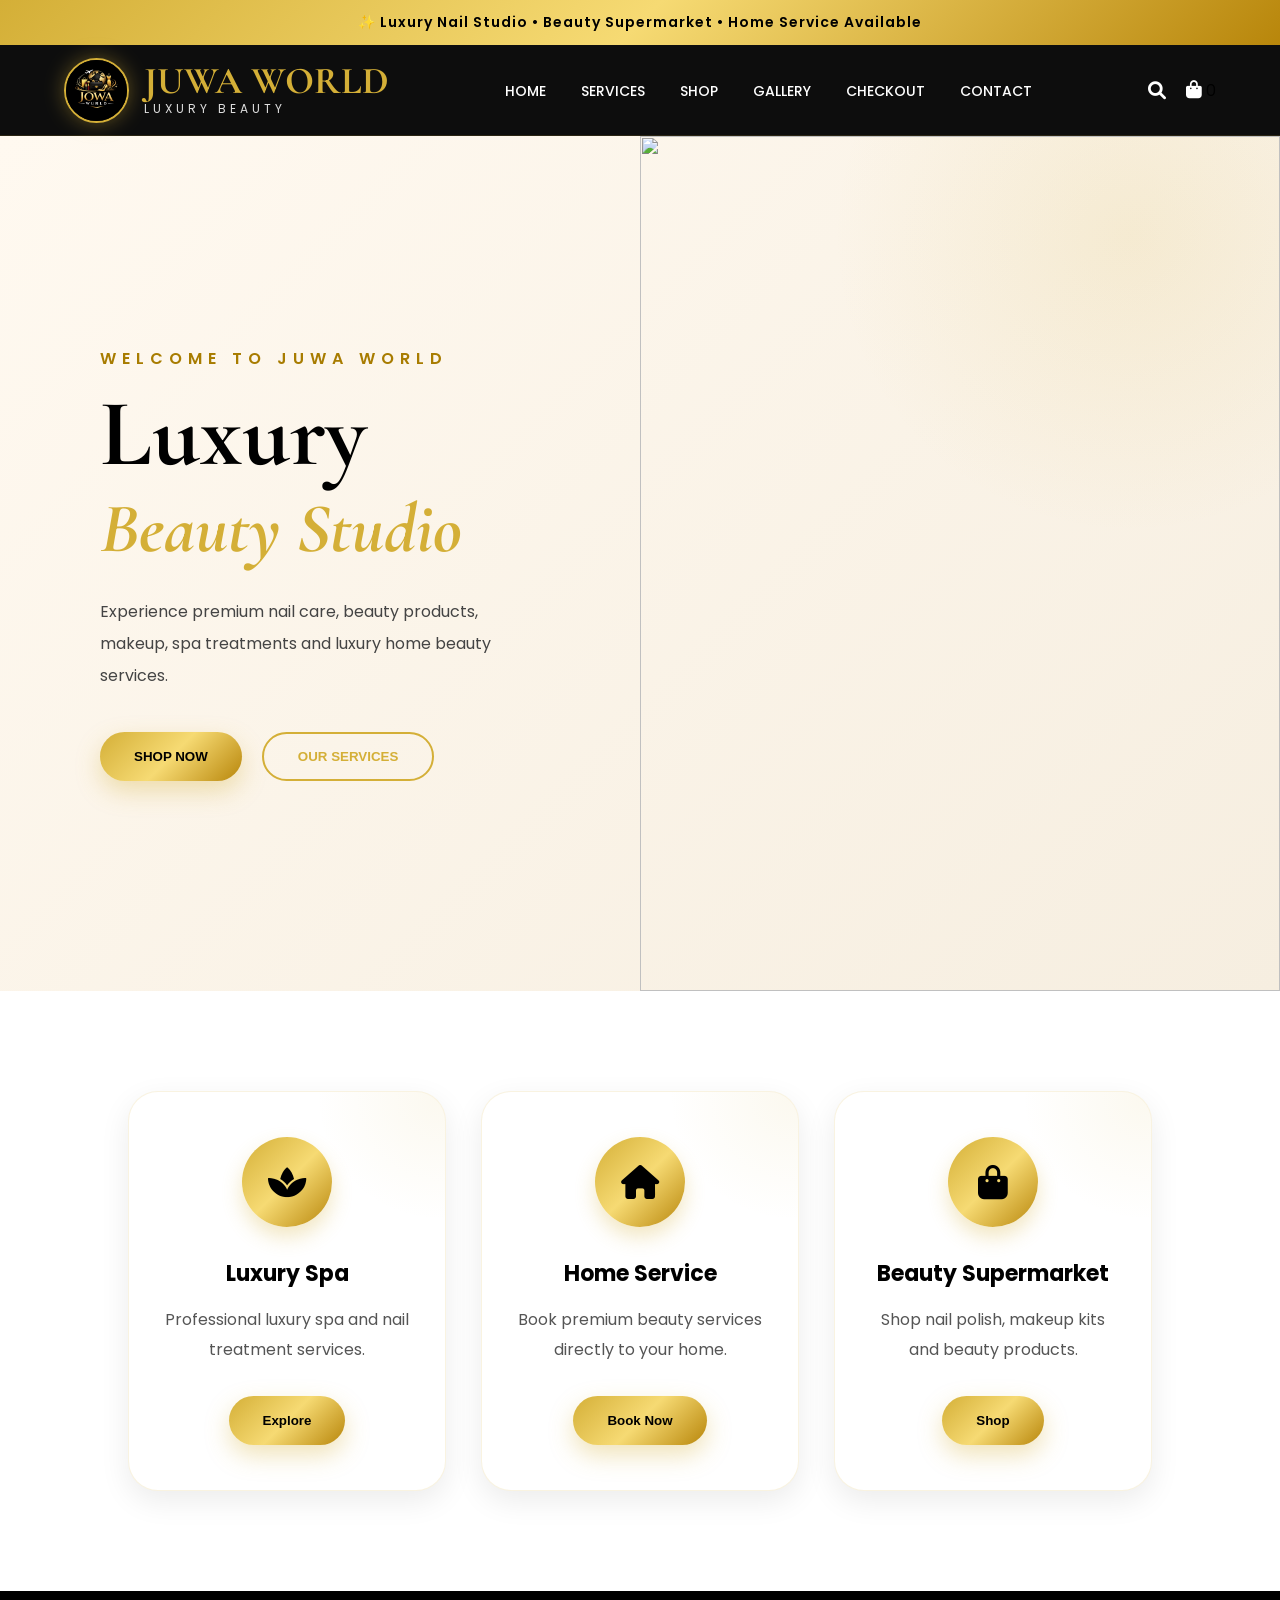
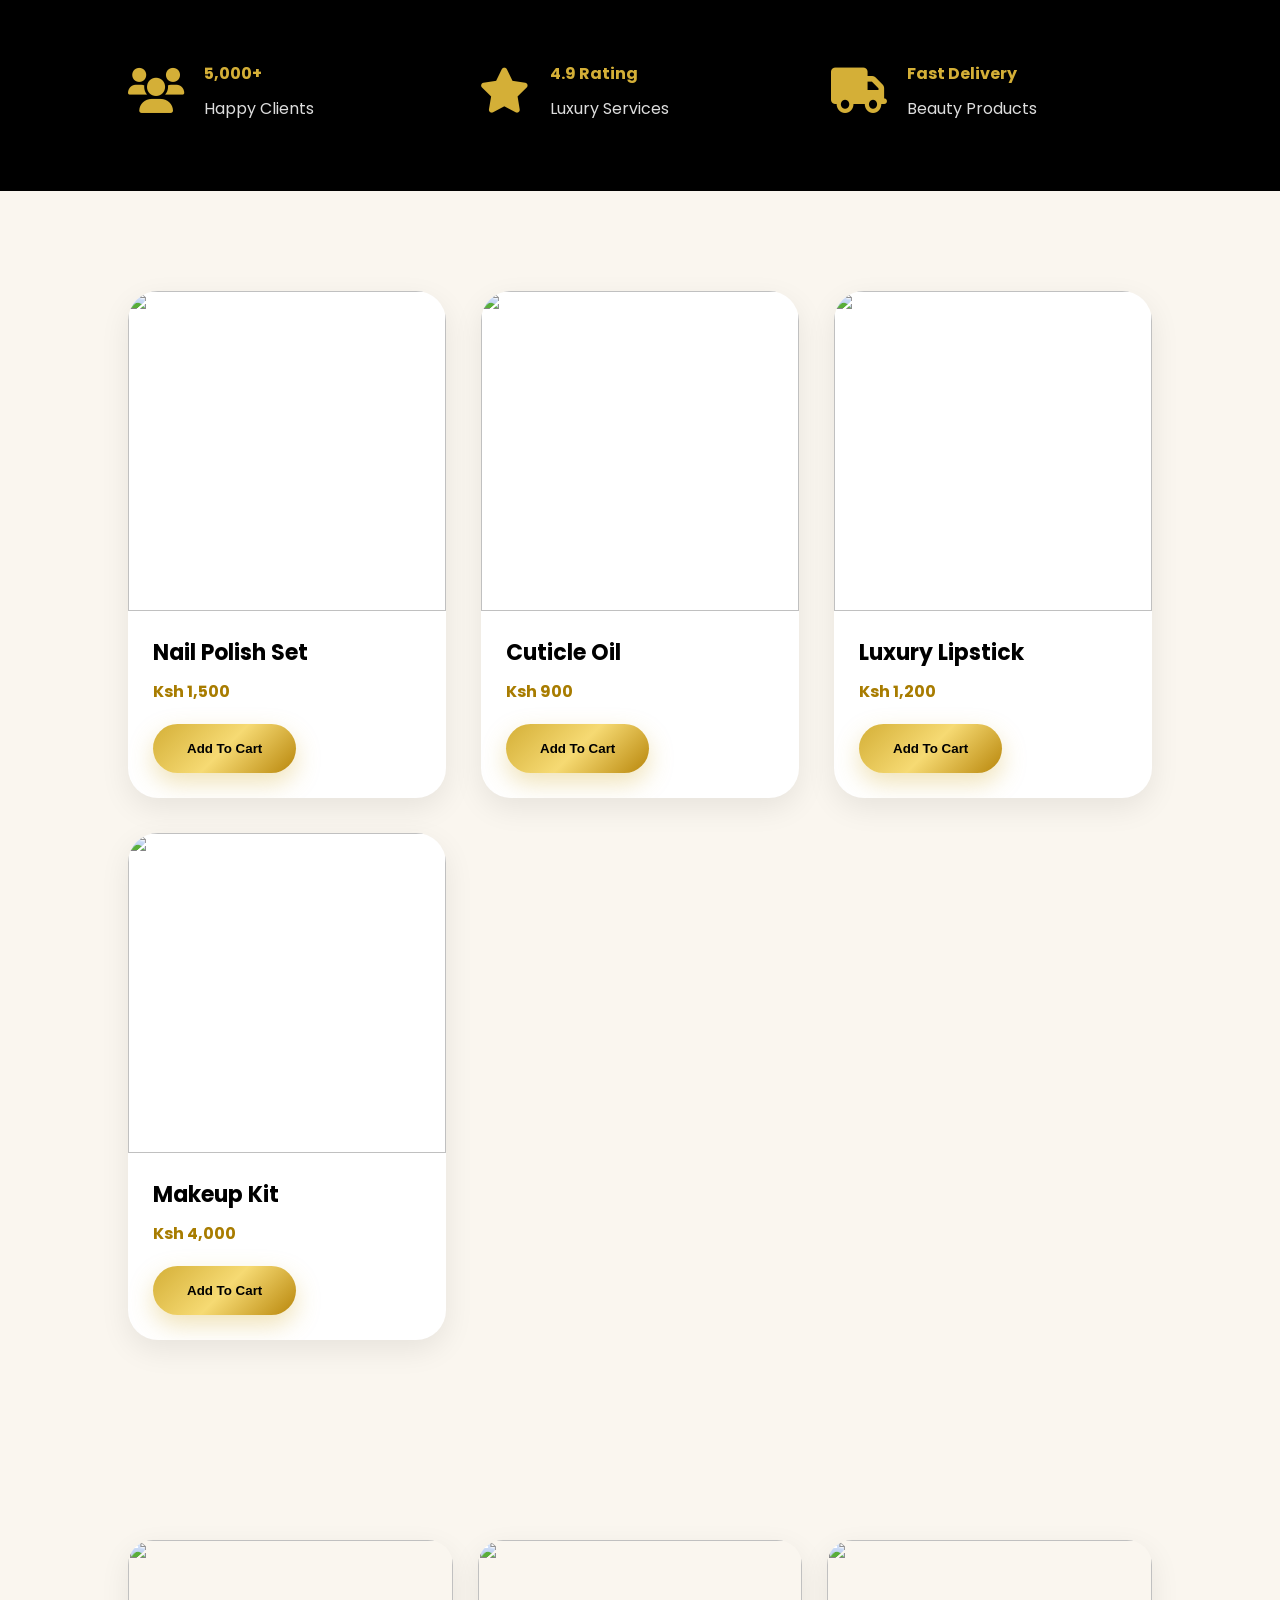
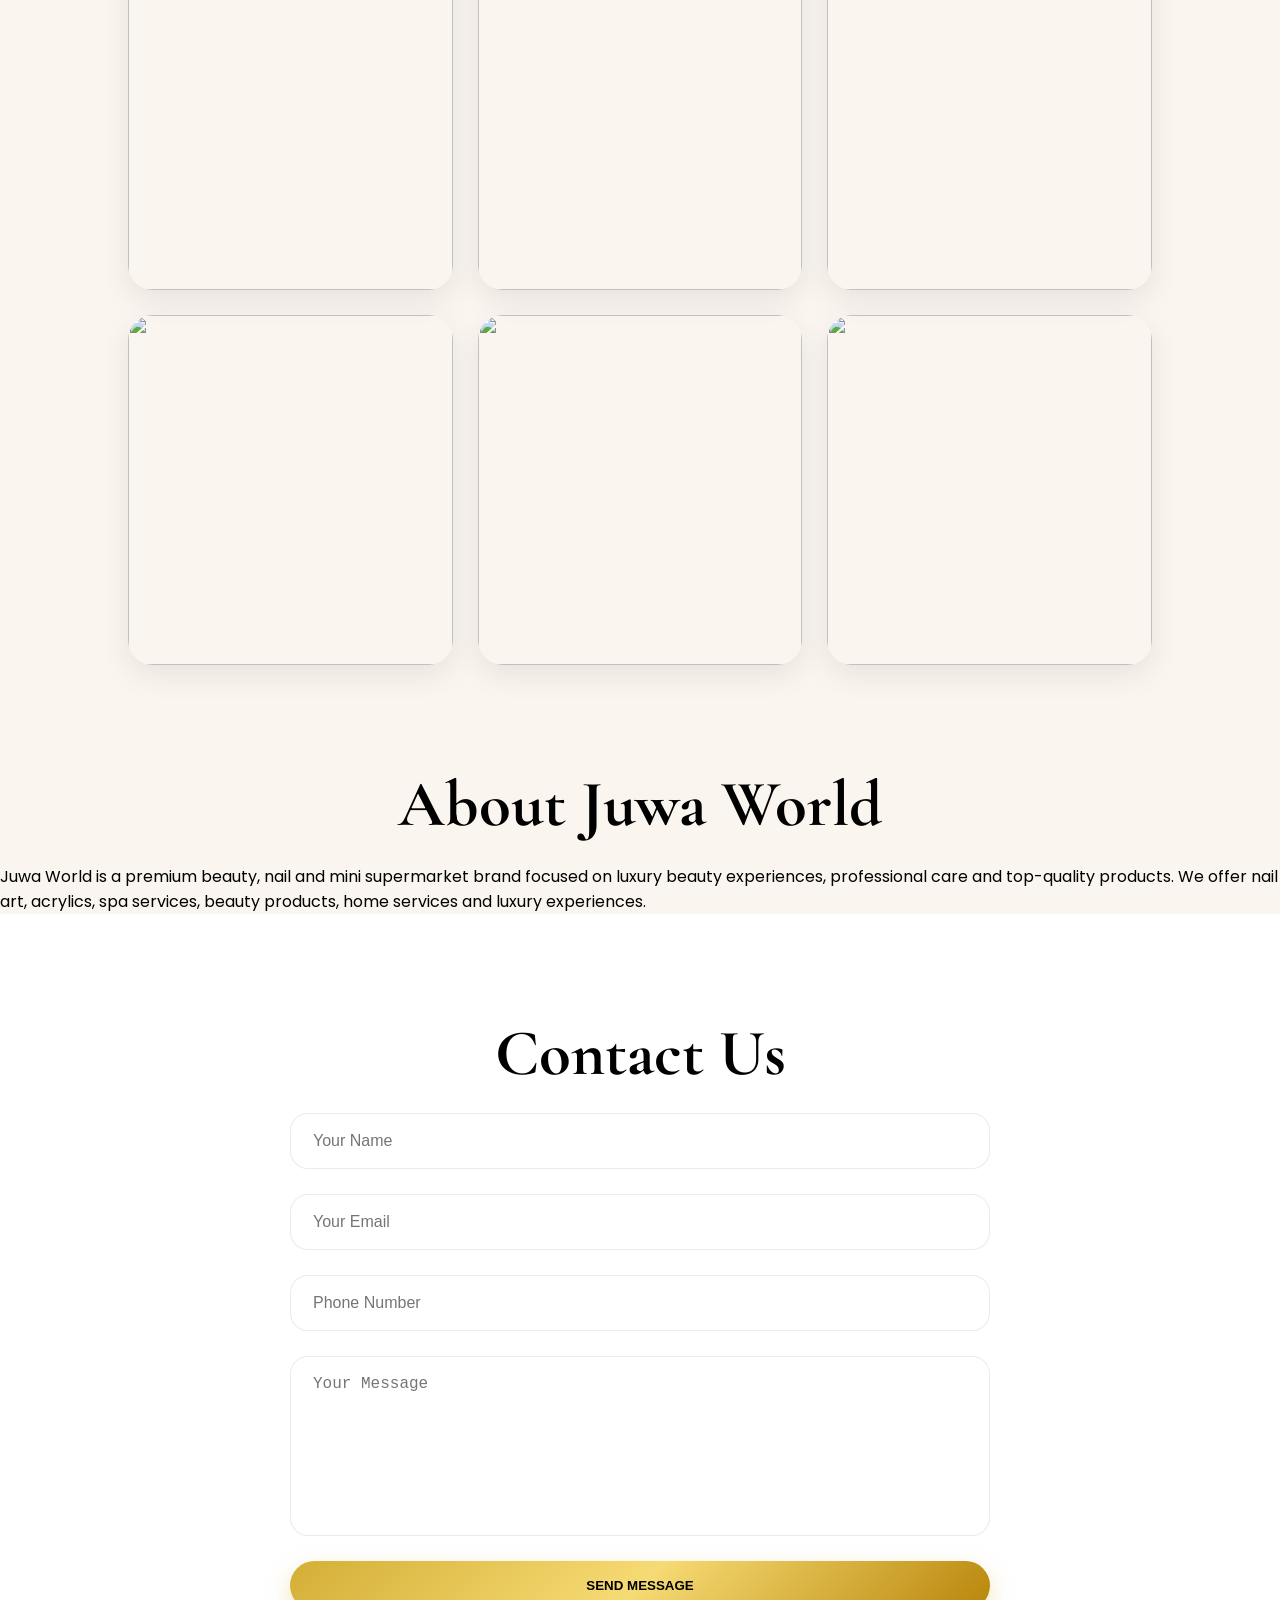
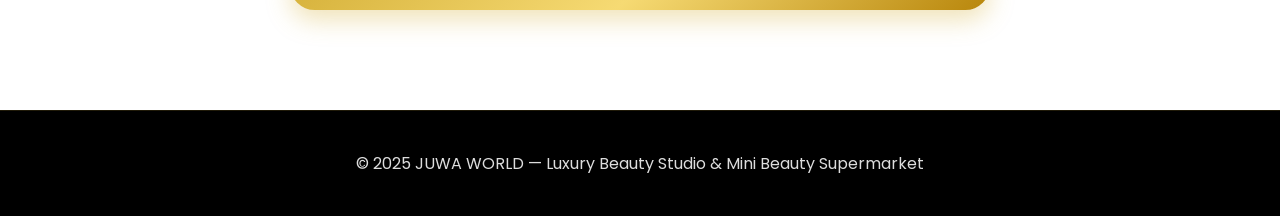
==== index.html @ 14c08689 "Add files via upload" ====
<!DOCTYPE html>
<html lang="en">

<head>

<meta charset="UTF-8">

<meta name="viewport"
content="width=device-width, initial-scale=1.0">

<title>Juwa World Luxury Beauty</title>

<link rel="stylesheet" href="styles.css">

<link rel="stylesheet"
href="https://cdnjs.cloudflare.com/ajax/libs/font-awesome/6.0.0/css/all.min.css">

</head>

<body>

<!-- =========================================
TOP BAR
========================================= -->

<div class="top-bar">

✨ Luxury Nail Studio • Beauty Supermarket • Home Service Available

</div>

<!-- =========================================
NAVBAR
========================================= -->

<nav class="navbar">

<div class="navbar-container">

<div class="logo-section">

<img src=logo.jpeg alt="Logo"
class="logo">

<div>

<h2 class="brand-title">
JUWA WORLD
</h2>

<p class="brand-subtitle">
LUXURY BEAUTY
</p>

</div>

</div>

<ul class="nav-links">

<li><a href="index.html">HOME</a></li>

<li><a href="services.html">SERVICES</a></li>

<li><a href="shop.html">SHOP</a></li>

<li><a href="gallery.html">GALLERY</a></li>

<li><a href="checkout.html">CHECKOUT</a></li>

<li><a href="contact.html">CONTACT</a></li>

</ul>

<div class="nav-icons">

<i class="fas fa-search"></i>

<div style="position:relative;">

<i class="fas fa-shopping-bag"></i>

</div>

</div>

</div>

</nav>

<!-- =========================================
HERO SECTION
========================================= -->

<section class="hero">

<div class="hero-text">

<p class="welcome-text">
WELCOME TO JUWA WORLD
</p>

<h1>
Luxury
</h1>

<h2>
Beauty Studio
</h2>

<p class="hero-description">

Experience premium nail care,
beauty products, makeup,
spa treatments and luxury
home beauty services.

</p>

<div class="hero-buttons">

<a href="shop.html">

<button class="gold-btn">

SHOP NOW

</button>

</a>

<a href="services.html">

<button class="outline-btn">

OUR SERVICES

</button>

</a>

</div>

</div>

<div class="hero-image">

<img src="https://images.unsplash.com/photo-1604654894610-df63bc536371?q=80&w=1200">

</div>

</section>

<!-- =========================================
FEATURES
========================================= -->

<section class="feature-grid">

<div class="feature-card">

<div class="feature-icon">
<i class="fas fa-spa"></i>
</div>

<h3>Luxury Spa</h3>

<p>

Professional luxury spa
and nail treatment services.

</p>

<a href="services.html">

<button class="gold-btn small-btn">

Explore

</button>

</a>

</div>

<div class="feature-card">

<div class="feature-icon">
<i class="fas fa-home"></i>
</div>

<h3>Home Service</h3>

<p>

Book premium beauty
services directly to your home.

</p>

<a href="contact.html">

<button class="gold-btn small-btn">

Book Now

</button>

</a>

</div>

<div class="feature-card">

<div class="feature-icon">
<i class="fas fa-shopping-bag"></i>
</div>

<h3>Beauty Supermarket</h3>

<p>

Shop nail polish,
makeup kits and beauty products.

</p>

<a href="shop.html">

<button class="gold-btn small-btn">

Shop

</button>

</a>

</div>

</section>

<!-- =========================================
STATS
========================================= -->

<section class="stats-section">

<div class="stat-box">

<i class="fas fa-users"></i>

<div>

<h4>
5,000+
</h4>

<p>
Happy Clients
</p>

</div>

</div>

<div class="stat-box">

<i class="fas fa-star"></i>

<div>

<h4>
4.9 Rating
</h4>

<p>
Luxury Services
</p>

</div>

</div>

<div class="stat-box">

<i class="fas fa-truck"></i>

<div>

<h4>
Fast Delivery
</h4>

<p>
Beauty Products
</p>

</div>

</div>

</section>

<!-- =========================================
POPULAR PRODUCTS
========================================= -->

<section class="shop-grid">

<div class="product-card">

<img src="https://images.unsplash.com/photo-1522335789203-aabd1fc54bc9?q=80&w=900">

<h3>Nail Polish Set</h3>

<p class="price">
Ksh 1,500
</p>

<button class="gold-btn">
Add To Cart
</button>

</div>

<div class="product-card">

<img src="https://images.unsplash.com/photo-1596462502278-27bfdc403348?q=80&w=900">

<h3>Cuticle Oil</h3>

<p class="price">
Ksh 900
</p>

<button class="gold-btn">
Add To Cart
</button>

</div>

<div class="product-card">

<img src="https://images.unsplash.com/photo-1612817288484-6f916006741a?q=80&w=900">

<h3>Luxury Lipstick</h3>

<p class="price">
Ksh 1,200
</p>

<button class="gold-btn">
Add To Cart
</button>

</div>

<div class="product-card">

<img src="https://images.unsplash.com/photo-1526045478516-99145907023c?q=80&w=900">

<h3>Makeup Kit</h3>

<p class="price">
Ksh 4,000
</p>

<button class="gold-btn">
Add To Cart
</button>

</div>

</section>

<!-- =========================================
GALLERY PREVIEW
========================================= -->

<section class="gallery-grid">

<img src="https://images.unsplash.com/photo-1487412720507-e7ab37603c6f?q=80&w=900">

<img src="https://images.unsplash.com/photo-1522337360788-8b13dee7a37e?q=80&w=900">

<img src="https://images.unsplash.com/photo-1519014816548-bf5fe059798b?q=80&w=900">

<img src="https://images.unsplash.com/photo-1604654894610-df63bc536371?q=80&w=900">

<img src="https://images.unsplash.com/photo-1610992015732-2449b76344bc?q=80&w=900">

<img src="https://images.unsplash.com/photo-1521590832167-7bcbfaa6381f?q=80&w=900">

</section>

<!-- =========================================
ABOUT
========================================= -->

<section class="about">

<h2 class="section-title">

About Juwa World

</h2>

<p class="about-text">

Juwa World is a premium beauty,
nail and mini supermarket brand
focused on luxury beauty experiences,
professional care and top-quality products.

We offer nail art, acrylics,
spa services, beauty products,
home services and luxury experiences.

</p>

</section>

<!-- =========================================
CONTACT
========================================= -->

<section class="contact">

<h2 class="section-title">

Contact Us

</h2>

<form class="contact-form">

<input
type="text"
placeholder="Your Name"
required>

<input
type="email"
placeholder="Your Email"
required>

<input
type="text"
placeholder="Phone Number">

<textarea
placeholder="Your Message"></textarea>

<button class="gold-btn">

SEND MESSAGE

</button>

</form>

</section>

<!-- =========================================
FOOTER
========================================= -->

<footer class="footer">

<p>

© 2025 JUWA WORLD —
Luxury Beauty Studio &
Mini Beauty Supermarket

</p>

</footer>

<script src="script.js"></script>

</body>
</html>
---- styles.css ----
/* =========================================================
   JUWA WORLD — PREMIUM LUXURY UI
========================================================= */

@import url('https://fonts.googleapis.com/css2?family=Cormorant+Garamond:wght@400;500;600;700&family=Poppins:wght@300;400;500;600;700&display=swap');

:root{
    --gold:#d4af37;
    --gold-light:#f6da73;
    --gold-dark:#a87c00;

    --black:#000000;
    --dark:#111111;
    --dark-2:#1a1a1a;

    --white:#ffffff;
    --soft:#faf6ef;
    --gray:#777777;

    --shadow:
    0 10px 30px rgba(0,0,0,0.08);

    --shadow-hover:
    0 20px 40px rgba(0,0,0,0.15);

    --gradient-gold:
    linear-gradient(
        135deg,
        #d4af37,
        #f6da73,
        #b8860b
    );
}

/* =========================================================
   RESET
========================================================= */

*{
    margin:0;
    padding:0;
    box-sizing:border-box;
    scroll-behavior:smooth;
}

body{
    font-family:'Poppins', sans-serif;
    background:var(--soft);
    color:var(--black);
    overflow-x:hidden;
}

/* =========================================================
   CUSTOM SCROLLBAR
========================================================= */

::-webkit-scrollbar{
    width:10px;
}

::-webkit-scrollbar-track{
    background:#f2f2f2;
}

::-webkit-scrollbar-thumb{
    background:var(--gradient-gold);
    border-radius:20px;
}

/* =========================================================
   GLOBAL
========================================================= */

.container{
    width:90%;
    margin:auto;
}

section{
    position:relative;
}

img{
    max-width:100%;
    display:block;
}

a{
    text-decoration:none;
}

ul{
    list-style:none;
}

/* =========================================================
   TOP BAR
========================================================= */

.top-bar{
    background:var(--gradient-gold);
    color:var(--black);
    text-align:center;
    padding:12px;
    font-size:14px;
    font-weight:600;
    letter-spacing:1px;
}

/* =========================================================
   NAVBAR
========================================================= */

.navbar{
    width:100%;
    position:sticky;
    top:0;
    z-index:999;
    background:rgba(0,0,0,0.95);
    backdrop-filter:blur(10px);

    border-bottom:
    1px solid rgba(212,175,55,0.15);
}

.navbar-container{
    width:90%;
    margin:auto;
    height:90px;

    display:flex;
    justify-content:space-between;
    align-items:center;
}

.logo-section{
    display:flex;
    align-items:center;
    gap:15px;
}

.logo{
    width:65px;
    height:65px;
    border-radius:50%;
    object-fit:cover;

    border:2px solid var(--gold);

    box-shadow:
    0 0 20px rgba(212,175,55,0.4);
}

.brand-title{
    color:var(--gold);
    font-family:'Cormorant Garamond', serif;
    font-size:38px;
    line-height:1;
}

.brand-subtitle{
    color:#ddd;
    letter-spacing:4px;
    font-size:12px;
}

.nav-links{
    display:flex;
    gap:35px;
}

.nav-links a{
    color:var(--white);
    font-size:14px;
    font-weight:500;
    position:relative;
    transition:0.4s;
}

.nav-links a:hover{
    color:var(--gold);
}

.nav-links a::after{
    content:'';
    position:absolute;
    left:0;
    bottom:-8px;
    width:0;
    height:2px;
    background:var(--gradient-gold);
    transition:0.4s;
}

.nav-links a:hover::after{
    width:100%;
}

.nav-icons{
    display:flex;
    align-items:center;
    gap:20px;
}

.nav-icons i{
    color:var(--white);
    font-size:18px;
    cursor:pointer;
    transition:0.4s;
}

.nav-icons i:hover{
    color:var(--gold);
    transform:translateY(-3px);
}

/* =========================================================
   HERO
========================================================= */

.hero{
    min-height:95vh;

    display:grid;
    grid-template-columns:1fr 1fr;
    align-items:center;

    background:
    linear-gradient(
        135deg,
        #fff9f0,
        #f6eee0
    );

    overflow:hidden;
}

.hero::before{
    content:'';
    position:absolute;

    width:600px;
    height:600px;

    background:
    radial-gradient(
        rgba(212,175,55,0.12),
        transparent 70%
    );

    top:-200px;
    right:-150px;

    border-radius:50%;
}

.hero-text{
    padding:100px;
    z-index:2;
}

.welcome-text{
    color:var(--gold-dark);
    letter-spacing:6px;
    font-weight:600;
}

.hero h1{
    font-family:'Cormorant Garamond', serif;
    font-size:95px;
    line-height:0.9;
    margin-top:20px;
}

.hero h2{
    font-family:'Cormorant Garamond', serif;
    font-size:70px;
    color:var(--gold);
    margin-top:10px;
    margin-bottom:25px;
    font-style:italic;
}

.hero-description{
    color:#444;
    line-height:2;
    max-width:550px;
    margin-bottom:40px;
}

.hero-buttons{
    display:flex;
    gap:20px;
    flex-wrap:wrap;
}

.hero-image{
    position:relative;
    height:100%;
}

.hero-image img{
    width:100%;
    height:100%;
    object-fit:cover;
}

/* =========================================================
   BUTTONS
========================================================= */

.gold-btn{
    background:var(--gradient-gold);
    border:none;
    color:var(--black);

    padding:17px 34px;
    border-radius:50px;

    font-weight:600;
    cursor:pointer;

    transition:0.4s;

    box-shadow:
    0 10px 25px rgba(212,175,55,0.35);
}

.gold-btn:hover{
    transform:translateY(-5px);

    box-shadow:
    0 15px 35px rgba(212,175,55,0.45);
}

.outline-btn{
    background:transparent;
    border:2px solid var(--gold);

    color:var(--gold);

    padding:15px 34px;
    border-radius:50px;

    cursor:pointer;
    font-weight:600;

    transition:0.4s;
}

.outline-btn:hover{
    background:var(--gradient-gold);
    color:var(--black);
}

/* =========================================================
   FEATURE GRID
========================================================= */

.feature-grid{
    padding:100px 10%;

    display:grid;
    grid-template-columns:repeat(auto-fit,minmax(300px,1fr));
    gap:35px;

    background:#fff;
}

.feature-card{
    background:#fff;

    padding:45px 35px;
    border-radius:30px;

    text-align:center;

    transition:0.5s;

    border:
    1px solid rgba(212,175,55,0.15);

    box-shadow:var(--shadow);

    position:relative;
    overflow:hidden;
}

.feature-card::before{
    content:'';
    position:absolute;

    width:250px;
    height:250px;

    background:
    radial-gradient(
        rgba(212,175,55,0.08),
        transparent 70%
    );

    top:-120px;
    right:-120px;

    border-radius:50%;
}

.feature-card:hover{
    transform:translateY(-12px);
    box-shadow:var(--shadow-hover);
}

.feature-icon{
    width:90px;
    height:90px;

    margin:auto;
    margin-bottom:30px;

    border-radius:50%;

    display:flex;
    align-items:center;
    justify-content:center;

    background:var(--gradient-gold);

    box-shadow:
    0 10px 20px rgba(212,175,55,0.3);
}

.feature-icon i{
    font-size:34px;
    color:var(--black);
}

.feature-card h3{
    margin-bottom:15px;
    font-size:22px;
}

.feature-card p{
    color:#555;
    line-height:1.9;
    margin-bottom:30px;
}

/* =========================================================
   STATS
========================================================= */

.stats-section{
    background:var(--black);

    display:grid;
    grid-template-columns:repeat(auto-fit,minmax(250px,1fr));

    gap:30px;

    padding:70px 10%;
}

.stat-box{
    display:flex;
    gap:20px;
    align-items:center;
}

.stat-box i{
    color:var(--gold);
    font-size:45px;
}

.stat-box h4{
    color:var(--gold);
    margin-bottom:10px;
}

.stat-box p{
    color:#ddd;
}

/* =========================================================
   PAGE HERO
========================================================= */

.page-hero{
    background:
    linear-gradient(
        135deg,
        #000,
        #1a1a1a
    );

    text-align:center;
    color:#fff;

    padding:140px 20px;
}

.page-hero h1{
    font-family:'Cormorant Garamond', serif;
    font-size:80px;
    color:var(--gold);
    margin-bottom:20px;
}

.page-hero p{
    font-size:18px;
    color:#ddd;
}

/* =========================================================
   SERVICES
========================================================= */

.services-grid-page{
    display:grid;
    grid-template-columns:repeat(auto-fit,minmax(280px,1fr));

    gap:35px;

    padding:100px 10%;
}

.service-box{
    background:#fff;

    padding:50px 35px;

    border-radius:30px;

    text-align:center;

    transition:0.5s;

    box-shadow:var(--shadow);
}

.service-box:hover{
    transform:translateY(-10px);
    box-shadow:var(--shadow-hover);
}

.service-box i{
    color:var(--gold);
    font-size:55px;
    margin-bottom:25px;
}

.service-box h3{
    margin-bottom:15px;
    font-size:24px;
}

/* =========================================================
   SHOP
========================================================= */

.shop-grid{
    display:grid;
    grid-template-columns:repeat(auto-fit,minmax(280px,1fr));

    gap:35px;

    padding:100px 10%;
}

.product-card{
    background:#fff;

    border-radius:30px;
    overflow:hidden;

    transition:0.5s;

    box-shadow:var(--shadow);
}

.product-card:hover{
    transform:translateY(-10px);
    box-shadow:var(--shadow-hover);
}

.product-card img{
    width:100%;
    height:320px;
    object-fit:cover;
}

.product-card h3{
    padding:25px 25px 10px;
    font-size:22px;
}

.price{
    color:var(--gold-dark);
    font-weight:700;

    padding:0 25px 20px;
}

.product-card button{
    margin:0 25px 25px;
}

/* =========================================================
   GALLERY
========================================================= */

.gallery-grid{
    display:grid;
    grid-template-columns:repeat(auto-fit,minmax(300px,1fr));

    gap:25px;

    padding:100px 10%;
}

.gallery-grid img{
    width:100%;
    height:350px;

    object-fit:cover;

    border-radius:25px;

    transition:0.5s;

    box-shadow:var(--shadow);
}

.gallery-grid img:hover{
    transform:scale(1.03);
}

/* =========================================================
   CONTACT
========================================================= */

.contact{
    background:#fff;
    padding:100px 10%;
}

.section-title{
    font-family:'Cormorant Garamond', serif;
    font-size:65px;
    text-align:center;
    margin-bottom:20px;
}

.contact-form{
    max-width:700px;
    margin:auto;

    display:flex;
    flex-direction:column;
    gap:25px;
}

.contact-form input,
.contact-form textarea,
.checkout-form input,
.checkout-form select{
    width:100%;

    padding:18px 22px;

    border-radius:18px;

    border:
    1px solid rgba(0,0,0,0.08);

    outline:none;

    font-size:16px;

    transition:0.4s;
}

.contact-form input:focus,
.contact-form textarea:focus,
.checkout-form input:focus,
.checkout-form select:focus{
    border-color:var(--gold);

    box-shadow:
    0 0 0 4px rgba(212,175,55,0.15);
}

.contact-form textarea{
    height:180px;
    resize:none;
}

/* =========================================================
   CHECKOUT
========================================================= */

.checkout-container{
    display:grid;
    grid-template-columns:2fr 1fr;

    gap:40px;

    padding:100px 10%;
}

.checkout-form,
.order-summary{
    background:#fff;

    padding:45px;

    border-radius:30px;

    box-shadow:var(--shadow);
}

.checkout-form{
    display:flex;
    flex-direction:column;
    gap:20px;
}

.order-summary h2{
    margin-bottom:30px;
}

.summary-item,
.summary-total{
    display:flex;
    justify-content:space-between;

    margin-bottom:20px;
}

.summary-total{
    border-top:1px solid #eee;
    padding-top:20px;

    font-weight:700;
    color:var(--gold-dark);
}

/* =========================================================
   FOOTER
========================================================= */

.footer{
    background:var(--black);

    color:#ddd;

    text-align:center;

    padding:40px 20px;

    border-top:
    1px solid rgba(212,175,55,0.15);
}

/* =========================================================
   RESPONSIVE
========================================================= */

@media(max-width:992px){

    .hero{
        grid-template-columns:1fr;
    }

    .hero-text{
        padding:70px 30px;
        text-align:center;
    }

    .hero-description{
        margin:auto auto 35px;
    }

    .hero-buttons{
        justify-content:center;
    }

    .hero h1{
        font-size:65px;
    }

    .hero h2{
        font-size:50px;
    }

    .page-hero h1{
        font-size:55px;
    }

    .section-title{
        font-size:48px;
    }

    .checkout-container{
        grid-template-columns:1fr;
    }

    .nav-links{
        display:none;
    }
}

@media(max-width:600px){

    .hero h1{
        font-size:50px;
    }

    .hero h2{
        font-size:38px;
    }

    .page-hero h1{
        font-size:42px;
    }

    .gold-btn,
    .outline-btn{
        width:100%;
    }

    .feature-grid,
    .services-grid-page,
    .shop-grid,
    .gallery-grid{
        padding:70px 6%;
    }
}
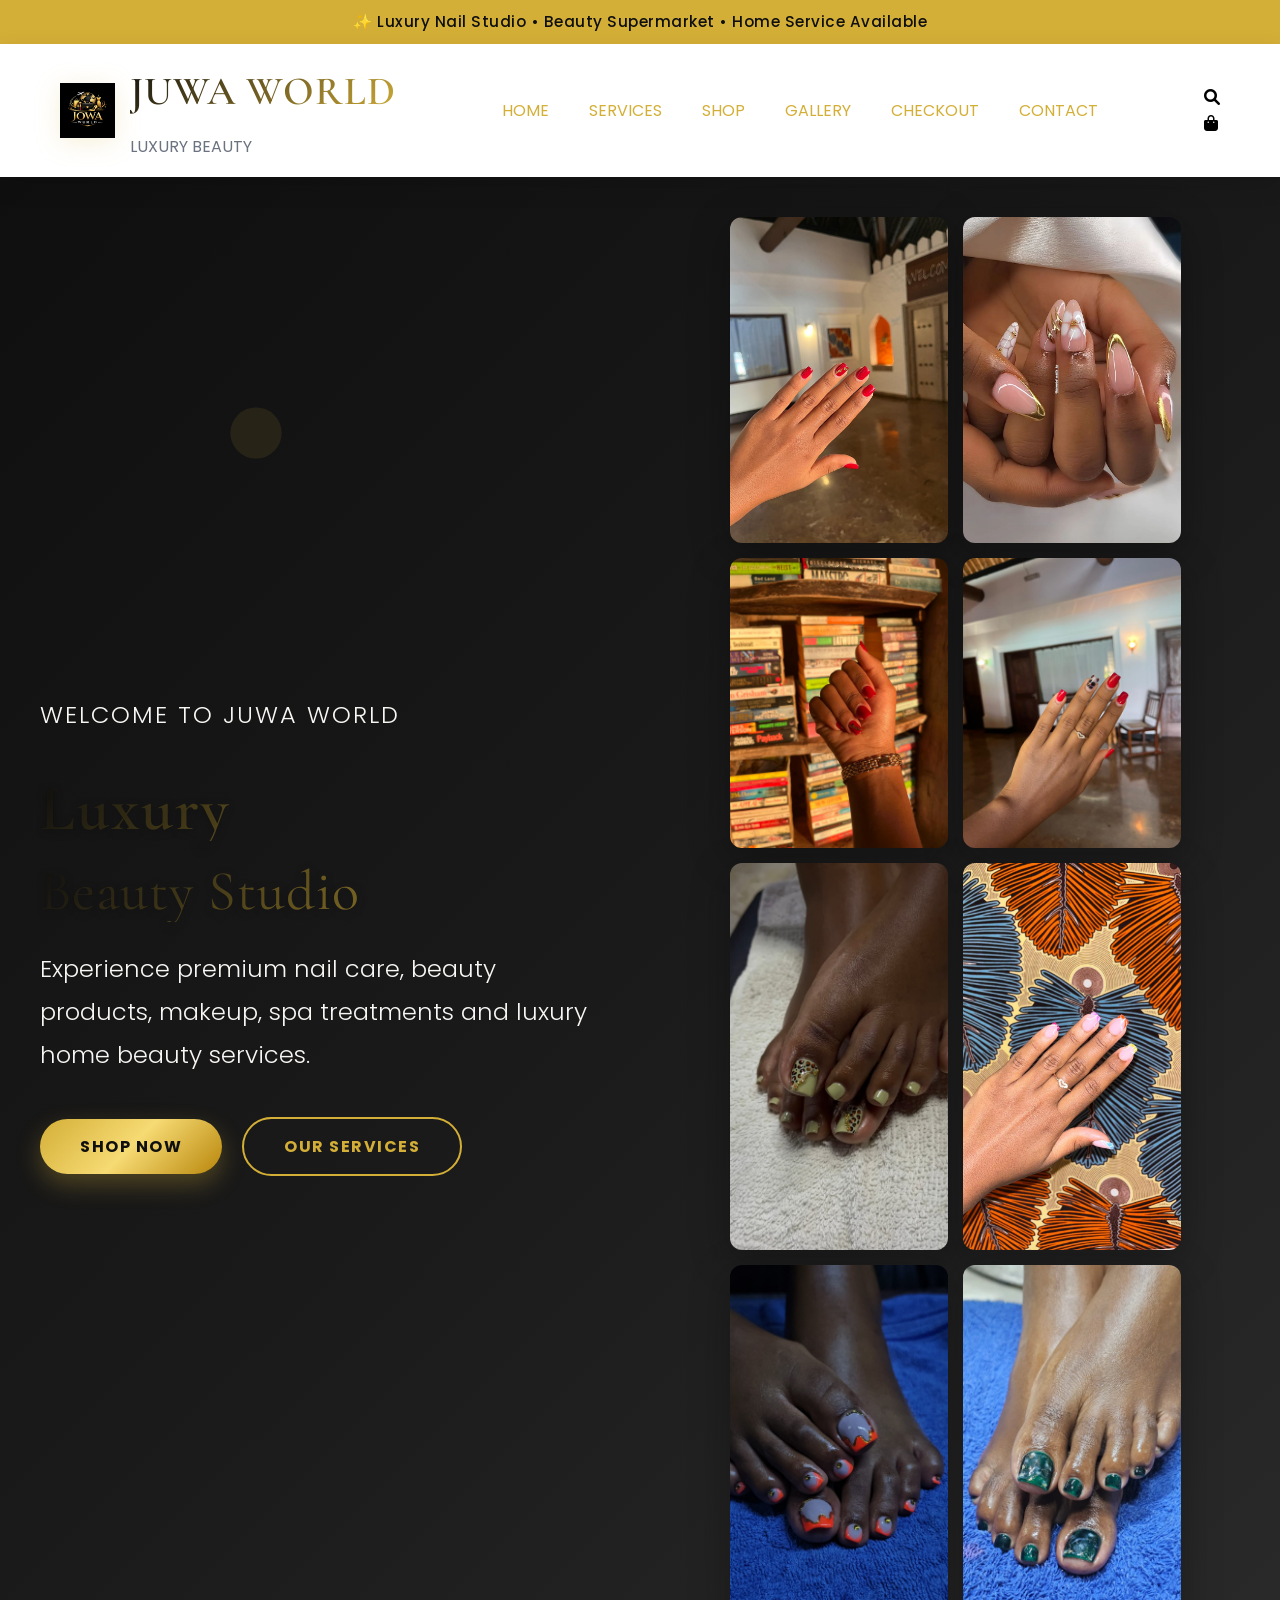
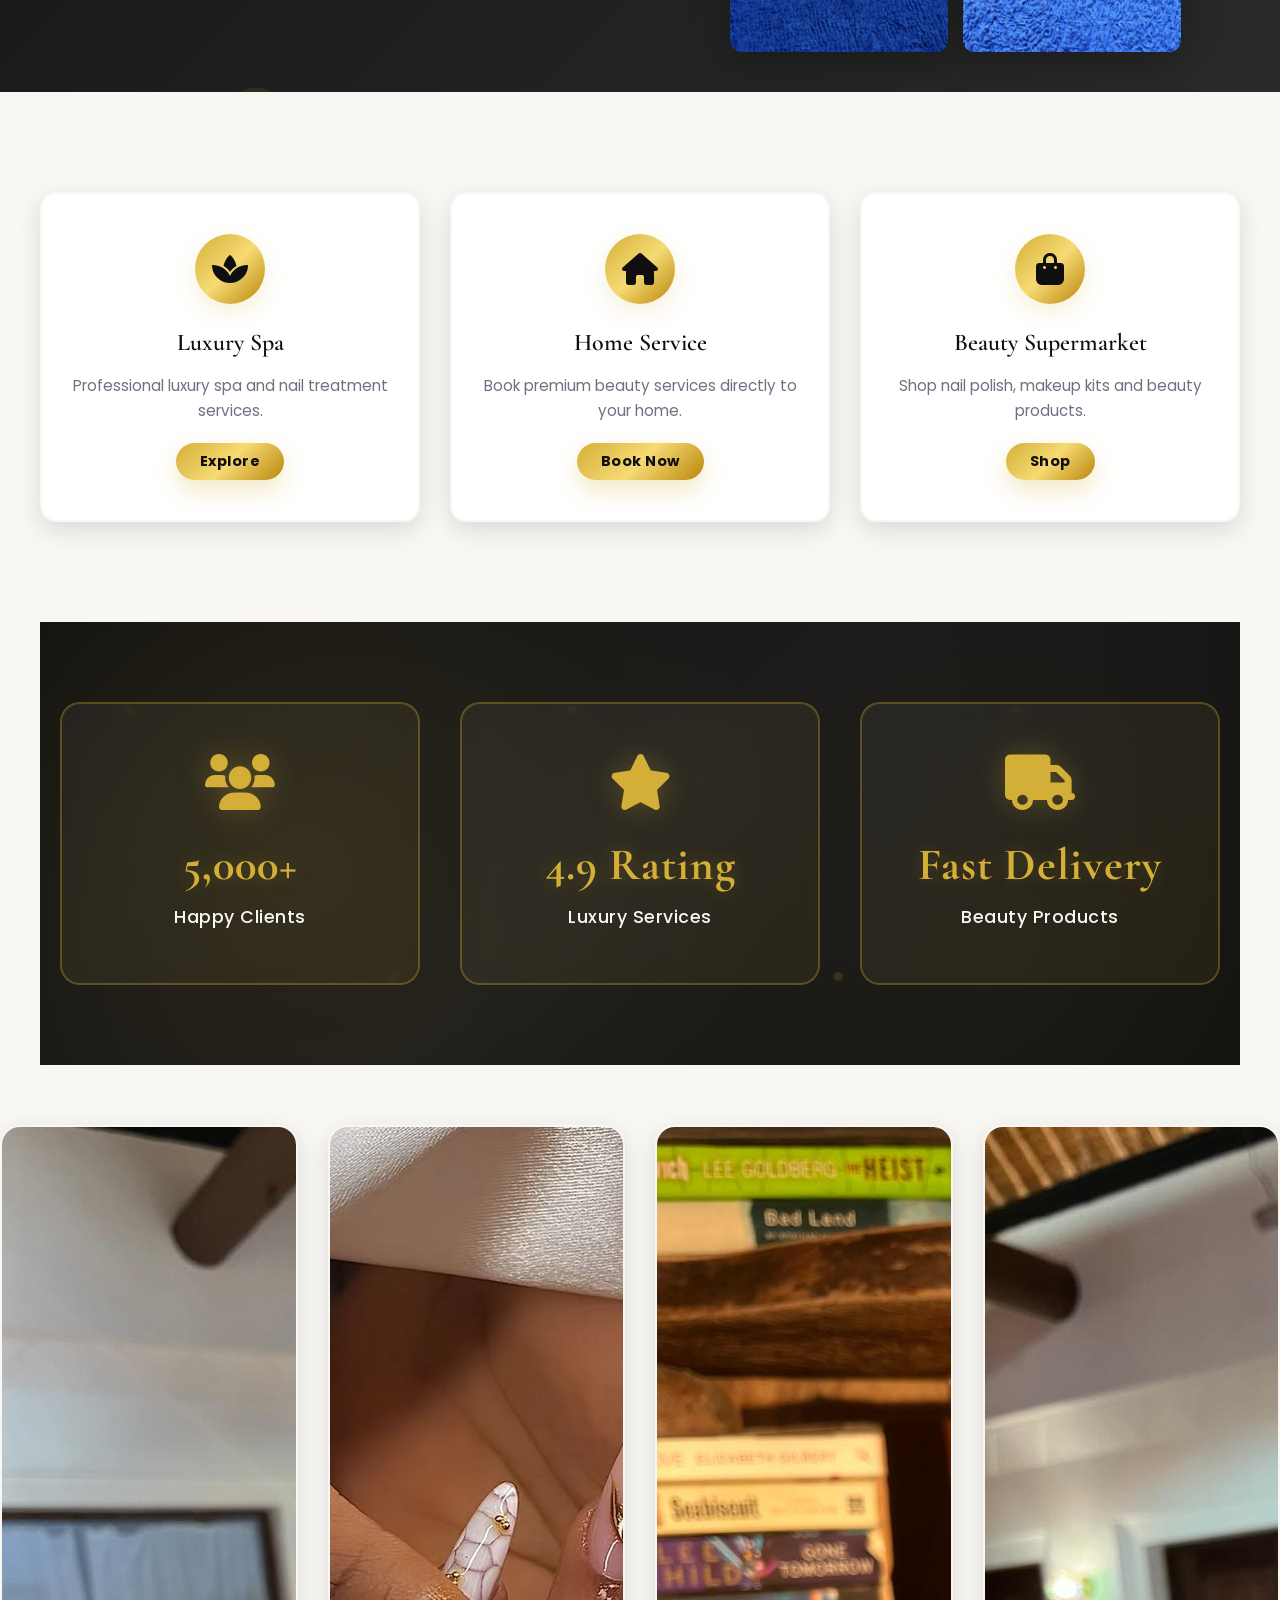
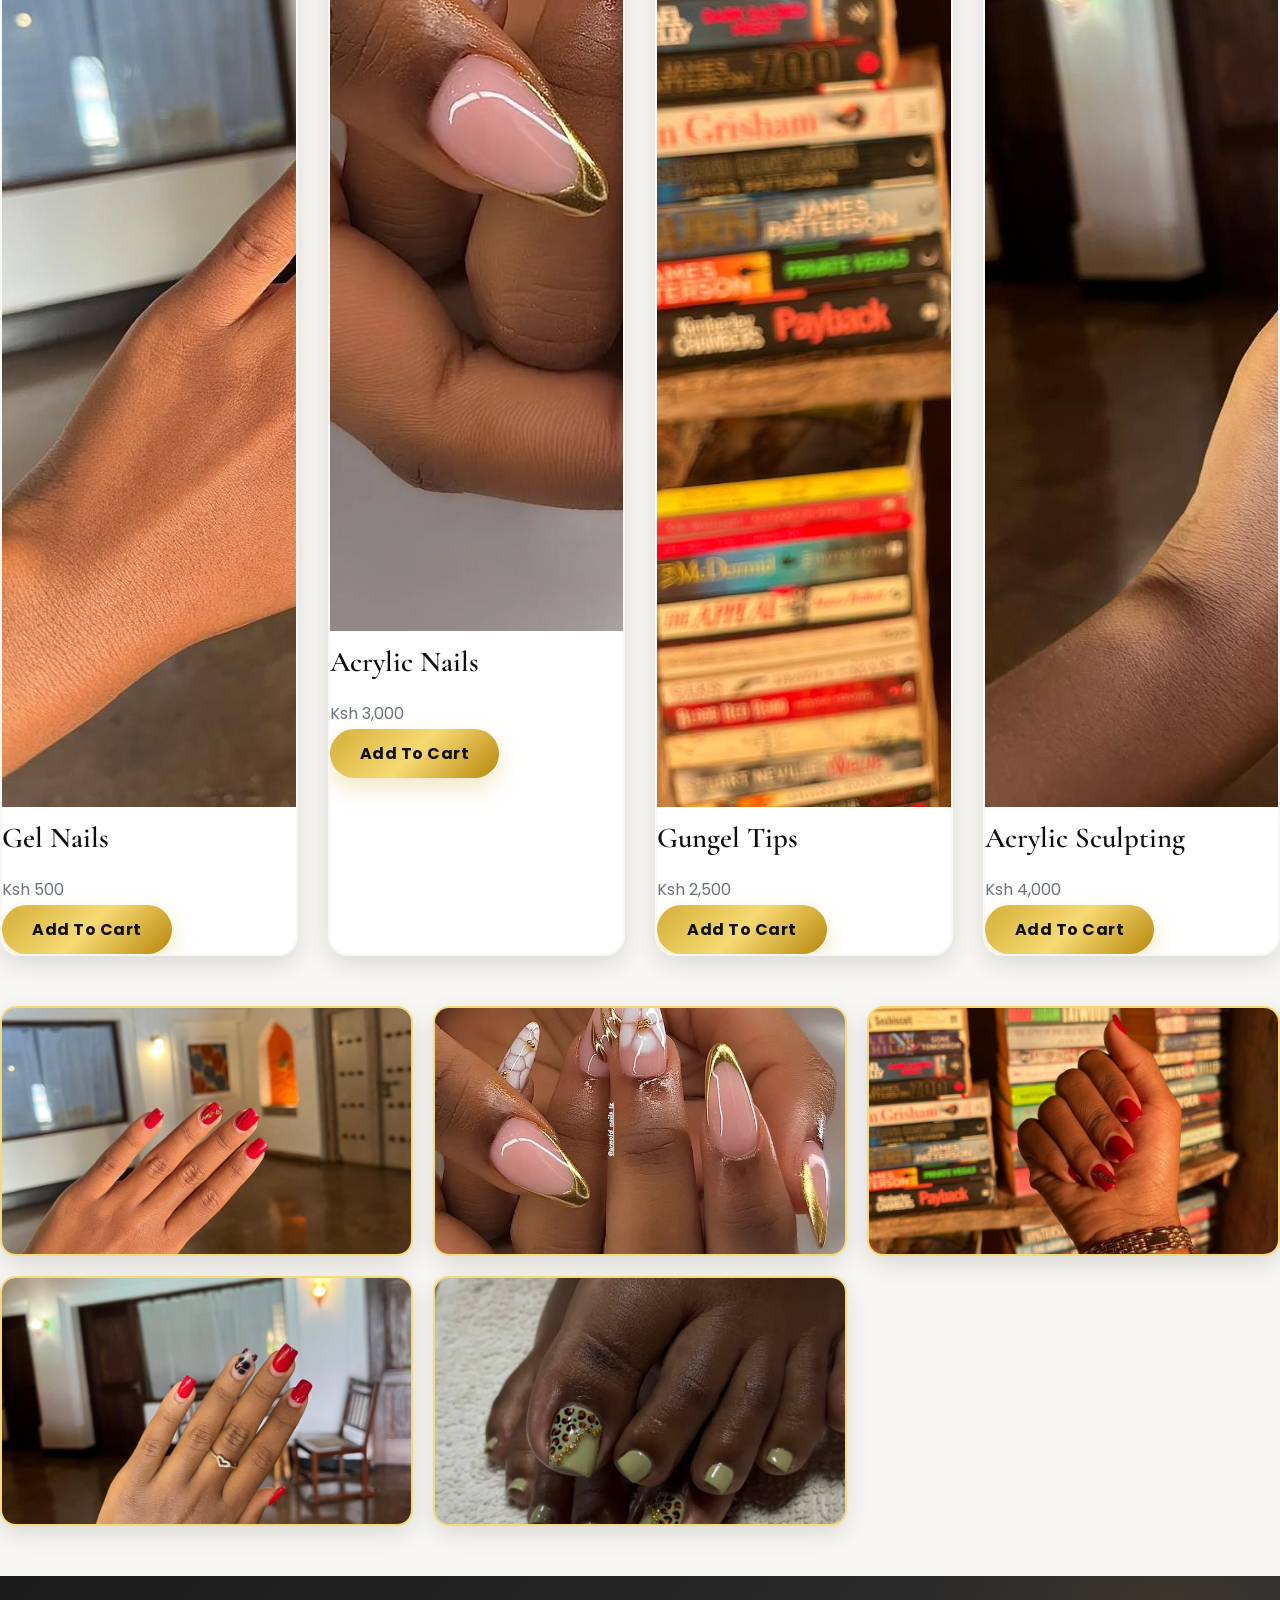
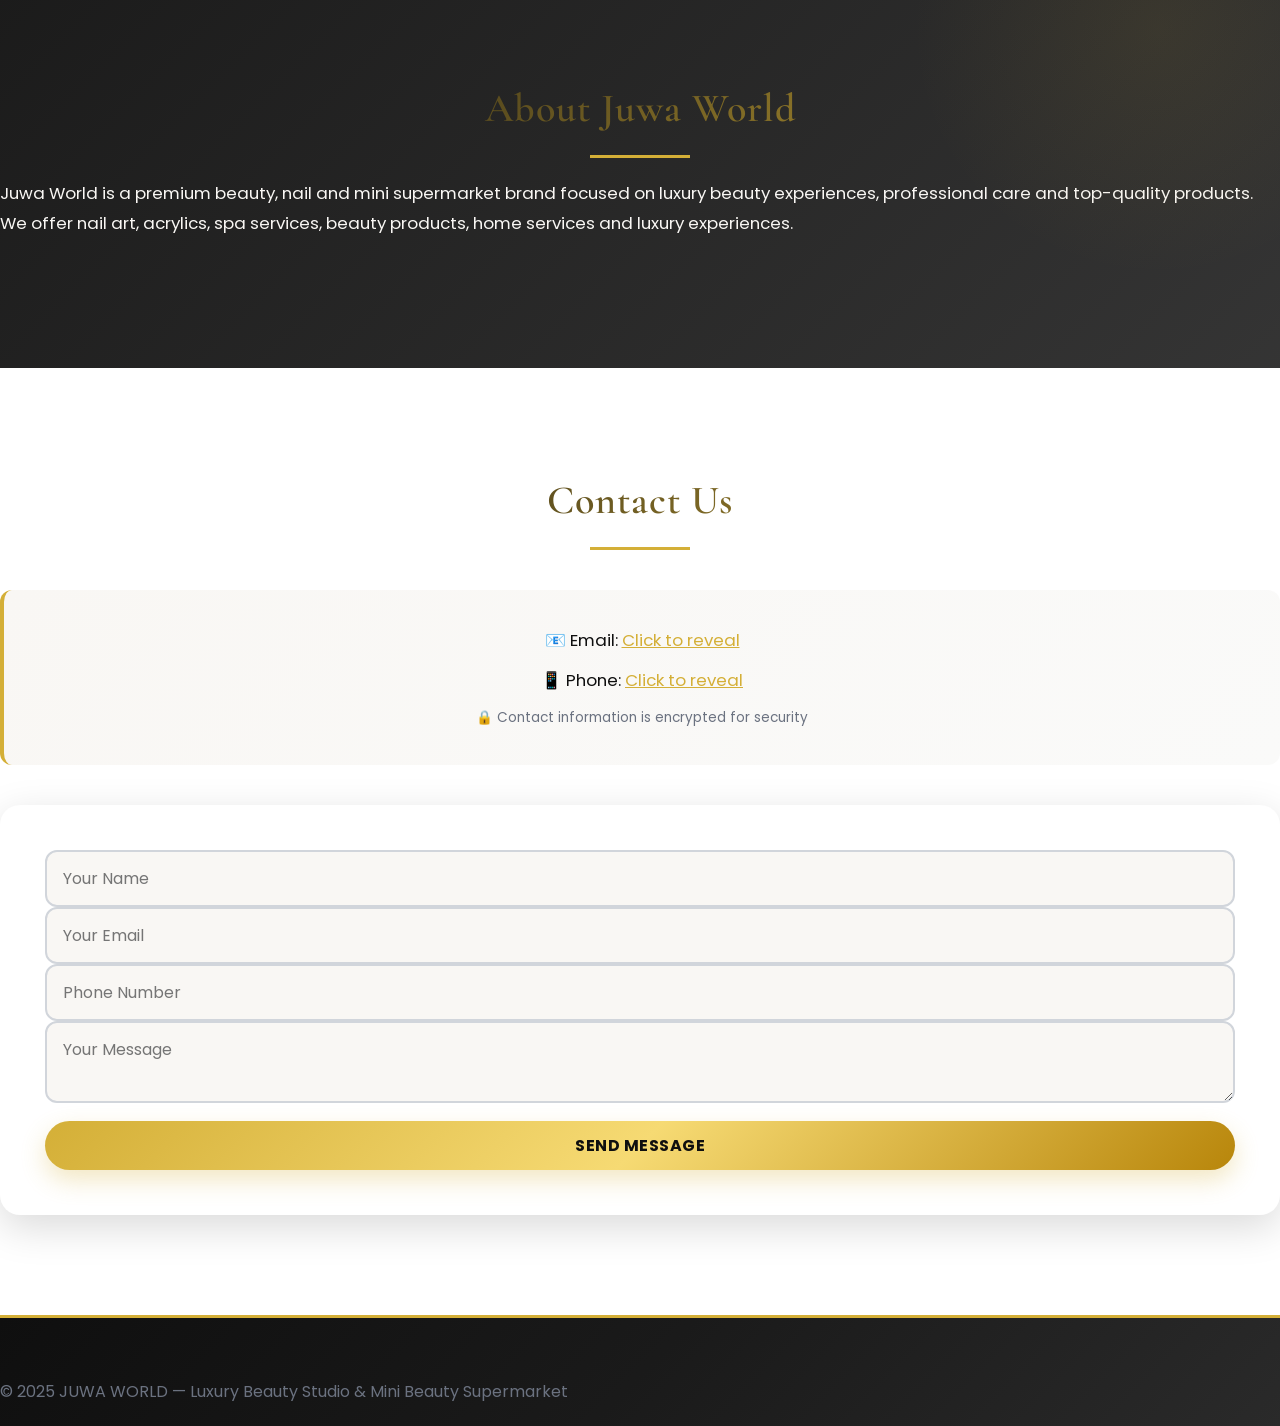
==== commit d6eda919: "Add files via upload" ====
--- a/index.html
+++ b/index.html
@@ -145,7 +145,16 @@
 
 <div class="hero-image">
 
-<img src="https://images.unsplash.com/photo-1604654894610-df63bc536371?q=80&w=1200">
+<div class="tile-grid">
+<img src="nail.jpeg" alt="Luxury Nail Art" class="tile tile-1">
+<img src="nail2.jpeg" alt="Acrylic Design" class="tile tile-2">
+<img src="nail3.jpeg" alt="Gel Nails" class="tile tile-3">
+<img src="nail4.jpeg" alt="Nail Design" class="tile tile-4">
+<img src="nail5.jpeg" alt="Luxury Service" class="tile tile-5">
+<img src="nail6.jpeg" alt="Beauty Design" class="tile tile-6">
+<img src="nail7.jpeg" alt="Premium Nails" class="tile tile-7">
+<img src="nail8.jpeg" alt="Nail Styling" class="tile tile-8">
+</div>
 
 </div>
 
@@ -310,12 +319,12 @@
 
 <div class="product-card">
 
-<img src="https://images.unsplash.com/photo-1522335789203-aabd1fc54bc9?q=80&w=900">
-
-<h3>Nail Polish Set</h3>
+<img src="nail.jpeg" alt="Gel Nails">
+
+<h3>Gel Nails</h3>
 
 <p class="price">
-Ksh 1,500
+Ksh 500
 </p>
 
 <button class="gold-btn">
@@ -326,12 +335,12 @@
 
 <div class="product-card">
 
-<img src="https://images.unsplash.com/photo-1596462502278-27bfdc403348?q=80&w=900">
-
-<h3>Cuticle Oil</h3>
+<img src="nail2.jpeg" alt="Acrylic Nails">
+
+<h3>Acrylic Nails</h3>
 
 <p class="price">
-Ksh 900
+Ksh 3,000
 </p>
 
 <button class="gold-btn">
@@ -342,12 +351,12 @@
 
 <div class="product-card">
 
-<img src="https://images.unsplash.com/photo-1612817288484-6f916006741a?q=80&w=900">
-
-<h3>Luxury Lipstick</h3>
+<img src="nail3.jpeg" alt="Gungel Tips">
+
+<h3>Gungel Tips</h3>
 
 <p class="price">
-Ksh 1,200
+Ksh 2,500
 </p>
 
 <button class="gold-btn">
@@ -358,9 +367,9 @@
 
 <div class="product-card">
 
-<img src="https://images.unsplash.com/photo-1526045478516-99145907023c?q=80&w=900">
-
-<h3>Makeup Kit</h3>
+<img src="nail4.jpeg" alt="Acrylic Sculpting">
+
+<h3>Acrylic Sculpting</h3>
 
 <p class="price">
 Ksh 4,000
@@ -380,17 +389,15 @@
 
 <section class="gallery-grid">
 
-<img src="https://images.unsplash.com/photo-1487412720507-e7ab37603c6f?q=80&w=900">
-
-<img src="https://images.unsplash.com/photo-1522337360788-8b13dee7a37e?q=80&w=900">
-
-<img src="https://images.unsplash.com/photo-1519014816548-bf5fe059798b?q=80&w=900">
-
-<img src="https://images.unsplash.com/photo-1604654894610-df63bc536371?q=80&w=900">
-
-<img src="https://images.unsplash.com/photo-1610992015732-2449b76344bc?q=80&w=900">
-
-<img src="https://images.unsplash.com/photo-1521590832167-7bcbfaa6381f?q=80&w=900">
+<img src="nail.jpeg" alt="Nail Gallery 1">
+
+<img src="nail2.jpeg" alt="Nail Gallery 2">
+
+<img src="nail3.jpeg" alt="Nail Gallery 3">
+
+<img src="nail4.jpeg" alt="Nail Gallery 4">
+
+<img src="nail5.jpeg" alt="Nail Gallery 5">
 
 </section>
 
@@ -425,7 +432,7 @@
 CONTACT
 ========================================= -->
 
-<section class="contact">
+<section class="contact" id="contactSection">
 
 <h2 class="section-title">
 
@@ -433,26 +440,38 @@
 
 </h2>
 
-<form class="contact-form">
+<div class="contact-info-quick">
+<p>📧 Email: <span id="displayEmail" data-type="email" style="cursor: pointer; color: var(--gold); text-decoration: underline;">Click to reveal</span></p>
+<p>📱 Phone: <span id="displayPhone" data-type="phone" style="cursor: pointer; color: var(--gold); text-decoration: underline;">Click to reveal</span></p>
+<p style="font-size: 0.85rem; color: var(--gray); margin-top: 10px;">🔒 Contact information is encrypted for security</p>
+</div>
+
+<form class="contact-form" id="contactForm" method="POST" action="https://formspree.io/f/mgvewvqk">
 
 <input
 type="text"
+name="name"
 placeholder="Your Name"
 required>
 
 <input
 type="email"
+name="email"
 placeholder="Your Email"
 required>
 
 <input
-type="text"
-placeholder="Phone Number">
+type="tel"
+name="phone"
+placeholder="Phone Number"
+required>
 
 <textarea
-placeholder="Your Message"></textarea>
-
-<button class="gold-btn">
+name="message"
+placeholder="Your Message"
+required></textarea>
+
+<button type="submit" class="gold-btn">
 
 SEND MESSAGE
 
--- a/styles.css
+++ b/styles.css
@@ -1,837 +1,2371 @@
 /* =========================================================
-   JUWA WORLD — PREMIUM LUXURY UI
+   JUWA WORLD — PREMIUM LUXURY WEBSITE
 ========================================================= */
 
-@import url('https://fonts.googleapis.com/css2?family=Cormorant+Garamond:wght@400;500;600;700&family=Poppins:wght@300;400;500;600;700&display=swap');
-
-:root{
-    --gold:#d4af37;
-    --gold-light:#f6da73;
-    --gold-dark:#a87c00;
-
-    --black:#000000;
-    --dark:#111111;
-    --dark-2:#1a1a1a;
-
-    --white:#ffffff;
-    --soft:#faf6ef;
-    --gray:#777777;
-
-    --shadow:
-    0 10px 30px rgba(0,0,0,0.08);
-
-    --shadow-hover:
-    0 20px 40px rgba(0,0,0,0.15);
-
-    --gradient-gold:
-    linear-gradient(
-        135deg,
-        #d4af37,
-        #f6da73,
-        #b8860b
-    );
+@import url('https://fonts.googleapis.com/css2?family=Cormorant+Garamond:wght@300;400;500;600;700&family=Poppins:wght@300;400;500;600;700&display=swap');
+
+:root {
+    /* Gold Color Palette */
+    --gold: #d4af37;
+    --gold-light: #f6da73;
+    --gold-dark: #a87c00;
+    
+    /* Black & Dark Shades */
+    --black: #000000;
+    --dark: #0f0f0f;
+    --dark-gray: #1a1a1a;
+    --dark-lighter: #2a2a2a;
+    --gray: #6b7280;
+    --gray-light: #d1d5db;
+    
+    /* Light Shades */
+    --white: #ffffff;
+    --light-bg: #f9f7f4;
+    
+    /* Shadows */
+    --shadow: 0 8px 24px rgba(0, 0, 0, 0.12);
+    --shadow-md: 0 12px 40px rgba(0, 0, 0, 0.15);
+    --shadow-hover: 0 20px 60px rgba(212, 175, 55, 0.25);
+    --shadow-dark: 0 15px 35px rgba(0, 0, 0, 0.2);
+    
+    /* Gradients */
+    --gradient-gold: linear-gradient(135deg, #d4af37 0%, #f6da73 50%, #b8860b 100%);
+    --gradient-dark: linear-gradient(135deg, #0f0f0f 0%, #1a1a1a 50%, #2a2a2a 100%);
+    --gradient-dark-subtle: linear-gradient(135deg, rgba(15, 15, 15, 0.95) 0%, rgba(42, 42, 42, 0.95) 100%);
 }
 
 /* =========================================================
-   RESET
+   GLOBAL STYLES
 ========================================================= */
 
-*{
-    margin:0;
-    padding:0;
-    box-sizing:border-box;
-    scroll-behavior:smooth;
-}
-
-body{
-    font-family:'Poppins', sans-serif;
-    background:var(--soft);
-    color:var(--black);
-    overflow-x:hidden;
+* {
+    margin: 0;
+    padding: 0;
+    box-sizing: border-box;
+}
+
+html {
+    scroll-behavior: smooth;
+}
+
+body {
+    font-family: 'Poppins', sans-serif;
+    background-color: var(--light-bg);
+    color: var(--black);
+    line-height: 1.6;
+}
+
+.container {
+    max-width: 1200px;
+    margin: 0 auto;
+    padding: 0 20px;
+    width: 100%;
+}
+
+@media (max-width: 768px) {
+    .container {
+        padding: 0 15px;
+    }
+}
+
+@media (max-width: 480px) {
+    .container {
+        padding: 0 10px;
+    }
+}
+
+/* =========================================================
+   TYPOGRAPHY
+========================================================= */
+
+h1, h2, h3, h4, h5, h6 {
+    font-family: 'Cormorant Garamond', serif;
+    font-weight: 600;
+    color: var(--dark);
+}
+
+h1 {
+    font-size: 3.5rem;
+    letter-spacing: 2px;
+}
+
+h2 {
+    font-size: 2.5rem;
+    letter-spacing: 1px;
+    margin-bottom: 10px;
+}
+
+h3 {
+    font-size: 1.8rem;
+    margin-bottom: 15px;
+}
+
+p {
+    font-size: 1rem;
+    color: var(--gray);
+    line-height: 1.8;
+}
+
+a {
+    text-decoration: none;
+    color: var(--gold);
+    transition: all 0.3s ease;
+}
+
+button {
+    cursor: pointer;
+    border: none;
+    font-family: 'Poppins', sans-serif;
+    transition: all 0.3s ease;
 }
 
 /* =========================================================
    CUSTOM SCROLLBAR
 ========================================================= */
 
-::-webkit-scrollbar{
-    width:10px;
-}
-
-::-webkit-scrollbar-track{
-    background:#f2f2f2;
-}
-
-::-webkit-scrollbar-thumb{
-    background:var(--gradient-gold);
-    border-radius:20px;
-}
-
-/* =========================================================
-   GLOBAL
-========================================================= */
-
-.container{
-    width:90%;
-    margin:auto;
-}
-
-section{
-    position:relative;
-}
-
-img{
-    max-width:100%;
-    display:block;
-}
-
-a{
-    text-decoration:none;
-}
-
-ul{
-    list-style:none;
-}
-
-/* =========================================================
-   TOP BAR
-========================================================= */
-
-.top-bar{
-    background:var(--gradient-gold);
-    color:var(--black);
-    text-align:center;
-    padding:12px;
-    font-size:14px;
-    font-weight:600;
-    letter-spacing:1px;
+::-webkit-scrollbar {
+    width: 10px;
+}
+
+::-webkit-scrollbar-track {
+    background: var(--light-bg);
+}
+
+::-webkit-scrollbar-thumb {
+    background: var(--gradient-gold);
+    border-radius: 10px;
 }
 
 /* =========================================================
    NAVBAR
 ========================================================= */
 
-.navbar{
-    width:100%;
-    position:sticky;
-    top:0;
-    z-index:999;
-    background:rgba(0,0,0,0.95);
-    backdrop-filter:blur(10px);
-
-    border-bottom:
-    1px solid rgba(212,175,55,0.15);
-}
-
-.navbar-container{
-    width:90%;
-    margin:auto;
-    height:90px;
-
-    display:flex;
-    justify-content:space-between;
-    align-items:center;
-}
-
-.logo-section{
-    display:flex;
-    align-items:center;
-    gap:15px;
-}
-
-.logo{
-    width:65px;
-    height:65px;
-    border-radius:50%;
-    object-fit:cover;
-
-    border:2px solid var(--gold);
-
-    box-shadow:
-    0 0 20px rgba(212,175,55,0.4);
-}
-
-.brand-title{
-    color:var(--gold);
-    font-family:'Cormorant Garamond', serif;
-    font-size:38px;
-    line-height:1;
-}
-
-.brand-subtitle{
-    color:#ddd;
-    letter-spacing:4px;
-    font-size:12px;
-}
-
-.nav-links{
-    display:flex;
-    gap:35px;
-}
-
-.nav-links a{
-    color:var(--white);
-    font-size:14px;
-    font-weight:500;
-    position:relative;
-    transition:0.4s;
-}
-
-.nav-links a:hover{
-    color:var(--gold);
-}
-
-.nav-links a::after{
-    content:'';
-    position:absolute;
-    left:0;
-    bottom:-8px;
-    width:0;
-    height:2px;
-    background:var(--gradient-gold);
-    transition:0.4s;
-}
-
-.nav-links a:hover::after{
-    width:100%;
-}
-
-.nav-icons{
-    display:flex;
-    align-items:center;
-    gap:20px;
-}
-
-.nav-icons i{
-    color:var(--white);
-    font-size:18px;
-    cursor:pointer;
-    transition:0.4s;
-}
-
-.nav-icons i:hover{
-    color:var(--gold);
-    transform:translateY(-3px);
+.navbar {
+    position: sticky;
+    top: 0;
+    z-index: 1000;
+    background: var(--white);
+    box-shadow: var(--shadow);
+    padding: 15px 0;
+}
+
+.navbar-container {
+    max-width: 1200px;
+    margin: 0 auto;
+    padding: 0 20px;
+    display: flex;
+    justify-content: space-between;
+    align-items: center;
+}
+
+.logo-section {
+    display: flex;
+    align-items: center;
+    gap: 15px;
+}
+
+.logo {
+    width: 55px;
+    height: 55px;
+    object-fit: contain;
+    transition: all 0.3s cubic-bezier(0.4, 0, 0.2, 1);
+    filter: drop-shadow(0 4px 12px rgba(212, 175, 55, 0.2));
+}
+
+@media (max-width: 768px) {
+    .logo {
+        width: 45px;
+        height: 45px;
+    }
+}
+
+@media (max-width: 480px) {
+    .logo {
+        width: 35px;
+        height: 35px;
+    }
+}
+
+.logo:hover {
+    transform: scale(1.12) rotate(2deg);
+    filter: drop-shadow(0 6px 16px rgba(212, 175, 55, 0.35));
+}
+
+.brand-name {
+    font-family: 'Cormorant Garamond', serif;
+    font-size: 1.8rem;
+    font-weight: 700;
+    color: var(--dark);
+    letter-spacing: 2px;
+}
+
+@media (max-width: 768px) {
+    .brand-name {
+        font-size: 1.3rem;
+        letter-spacing: 1px;
+    }
+}
+
+@media (max-width: 480px) {
+    .brand-name {
+        font-size: 1.1rem;
+        letter-spacing: 0.5px;
+    }
+}
+
+.nav-links {
+    display: flex;
+    list-style: none;
+    gap: 40px;
+}
+
+.nav-link {
+    position: relative;
+    color: var(--dark);
+    font-weight: 500;
+    font-size: 1.1rem;
+    padding: 8px 0;
+}
+
+@media (max-width: 768px) {
+    .nav-link {
+        font-size: 0.95rem;
+    }
+}
+
+@media (max-width: 480px) {
+    .nav-link {
+        font-size: 0.85rem;
+    }
+}
+
+.nav-link::after {
+    content: '';
+    position: absolute;
+    bottom: 0;
+    left: 0;
+    width: 0;
+    height: 3px;
+    background: var(--gradient-gold);
+    transition: width 0.35s cubic-bezier(0.4, 0, 0.2, 1);
+    box-shadow: 0 2px 8px rgba(212, 175, 55, 0.3);
+}
+
+.nav-link:hover::after {
+    width: 100%;
+}
+
+.nav-link.active {
+    color: var(--gold);
+}
+
+.hamburger {
+    display: none;
+    flex-direction: column;
+    gap: 5px;
+    cursor: pointer;
+}
+
+.hamburger span {
+    width: 25px;
+    height: 3px;
+    background: var(--dark);
+    transition: all 0.3s ease;
+    border-radius: 2px;
+}
+
+.hamburger.active span:nth-child(1) {
+    transform: rotate(45deg) translate(10px, 10px);
+}
+
+.hamburger.active span:nth-child(2) {
+    opacity: 0;
+}
+
+.hamburger.active span:nth-child(3) {
+    transform: rotate(-45deg) translate(8px, -8px);
 }
 
 /* =========================================================
-   HERO
+   HERO SECTION
 ========================================================= */
 
-.hero{
-    min-height:95vh;
-
-    display:grid;
-    grid-template-columns:1fr 1fr;
-    align-items:center;
-
-    background:
-    linear-gradient(
-        135deg,
-        #fff9f0,
-        #f6eee0
-    );
-
-    overflow:hidden;
-}
-
-.hero::before{
-    content:'';
-    position:absolute;
-
-    width:600px;
-    height:600px;
-
-    background:
-    radial-gradient(
-        rgba(212,175,55,0.12),
-        transparent 70%
-    );
-
-    top:-200px;
-    right:-150px;
-
-    border-radius:50%;
-}
-
-.hero-text{
-    padding:100px;
-    z-index:2;
-}
-
-.welcome-text{
-    color:var(--gold-dark);
-    letter-spacing:6px;
-    font-weight:600;
-}
-
-.hero h1{
-    font-family:'Cormorant Garamond', serif;
-    font-size:95px;
-    line-height:0.9;
-    margin-top:20px;
-}
-
-.hero h2{
-    font-family:'Cormorant Garamond', serif;
-    font-size:70px;
-    color:var(--gold);
-    margin-top:10px;
-    margin-bottom:25px;
-    font-style:italic;
-}
-
-.hero-description{
-    color:#444;
-    line-height:2;
-    max-width:550px;
-    margin-bottom:40px;
-}
-
-.hero-buttons{
-    display:flex;
-    gap:20px;
-    flex-wrap:wrap;
-}
-
-.hero-image{
-    position:relative;
-    height:100%;
-}
-
-.hero-image img{
-    width:100%;
-    height:100%;
-    object-fit:cover;
+.hero {
+    position: relative;
+    min-height: 100vh;
+    display: flex;
+    align-items: center;
+    justify-content: space-between;
+    gap: 60px;
+    background: var(--gradient-dark);
+    color: var(--white);
+    overflow: hidden;
+    padding: 40px 40px;
+}
+
+@media (max-width: 1024px) {
+    .hero {
+        gap: 40px;
+        padding: 35px 30px;
+    }
+    
+    .hero h1 {
+        font-size: 3rem;
+    }
+    
+    .hero h2 {
+        font-size: 2.5rem;
+    }
+}
+
+@media (max-width: 768px) {
+    .hero {
+        min-height: auto;
+        padding: 50px 20px;
+        flex-direction: column;
+        justify-content: center;
+        gap: 40px;
+    }
+    
+    .hero-text {
+        text-align: center;
+    }
+    
+    .hero-buttons {
+        justify-content: center;
+        flex-wrap: wrap;
+    }
+    
+    .hero h1 {
+        font-size: 2.5rem;
+        margin-bottom: 5px;
+    }
+    
+    .hero h2 {
+        font-size: 2rem;
+        margin-bottom: 20px;
+    }
+    
+    .hero-description {
+        font-size: 1rem;
+        margin-bottom: 25px;
+    }
+}
+
+@media (max-width: 480px) {
+    .hero {
+        min-height: auto;
+        padding: 30px 15px;
+        gap: 30px;
+    }
+    
+    .hero h1 {
+        font-size: 1.8rem;
+    }
+    
+    .hero h2 {
+        font-size: 1.5rem;
+        margin-bottom: 15px;
+    }
+    
+    .hero-description {
+        font-size: 0.9rem;
+        margin-bottom: 20px;
+    }
+    
+    .hero-buttons {
+        gap: 10px;
+    }
+    
+    .hero-buttons button {
+        padding: 12px 30px;
+        font-size: 0.85rem;
+    }
+}
+
+.hero::before {
+    content: '';
+    position: absolute;
+    top: 0;
+    left: 0;
+    right: 0;
+    bottom: 0;
+    background: url('data:image/svg+xml,<svg xmlns="http://www.w3.org/2000/svg" viewBox="0 0 100 100"><circle cx="20" cy="20" r="2" fill="rgba(212,175,55,0.1)"/><circle cx="80" cy="80" r="2" fill="rgba(212,175,55,0.1)"/></svg>');
+    animation: float 6s ease-in-out infinite;
+}
+
+@keyframes float {
+    0%, 100% { transform: translateY(0px); }
+    50% { transform: translateY(20px); }
+}
+
+.hero-text {
+    flex: 1;
+    min-width: 300px;
+    z-index: 2;
+}
+
+.hero-image {
+    flex: 1;
+    display: flex;
+    align-items: center;
+    justify-content: center;
+    z-index: 2;
+}
+
+.welcome-text {
+    font-size: 0.95rem;
+    letter-spacing: 2px;
+    color: var(--gold);
+    margin-bottom: 15px;
+    font-weight: 600;
+}
+
+.hero h1 {
+    color: var(--gold);
+    font-size: 4rem;
+    margin: 0;
+    margin-bottom: 5px;
+    text-shadow: 0 2px 10px rgba(0, 0, 0, 0.3);
+    line-height: 1;
+}
+
+.hero h2 {
+    color: var(--white);
+    font-size: 3.5rem;
+    margin: 0;
+    margin-bottom: 25px;
+    text-shadow: 0 2px 10px rgba(0, 0, 0, 0.3);
+    line-height: 1.1;
+    font-weight: 400;
+}
+
+.hero-description {
+    color: var(--light-bg);
+    font-size: 1.1rem;
+    margin-bottom: 35px;
+    line-height: 1.8;
+    font-weight: 300;
+}
+
+.hero-buttons {
+    display: flex;
+    gap: 20px;
+    align-items: center;
+}
+
+.hero-buttons button {
+    padding: 15px 40px;
+    font-size: 1rem;
+    text-transform: uppercase;
+    letter-spacing: 1.5px;
+}
+
+.hero-overlay {
+    position: absolute;
+    top: 0;
+    left: 0;
+    width: 100%;
+    height: 100%;
+    background: radial-gradient(circle at 20% 50%, rgba(212, 175, 55, 0.1) 0%, transparent 50%);
+}
+
+.hero-content {
+    position: relative;
+    z-index: 2;
+    text-align: center;
+    animation: fadeInUp 1s ease-out;
+}
+
+@keyframes fadeInUp {
+    from {
+        opacity: 0;
+        transform: translateY(30px);
+    }
+    to {
+        opacity: 1;
+        transform: translateY(0);
+    }
+}
+
+.hero h1 {
+    color: var(--gold);
+    font-size: 4rem;
+    margin-bottom: 20px;
+    text-shadow: 0 2px 10px rgba(0, 0, 0, 0.3);
+}
+
+@media (max-width: 768px) {
+    .hero h1 {
+        font-size: 2.5rem;
+        margin-bottom: 15px;
+    }
+}
+
+@media (max-width: 480px) {
+    .hero h1 {
+        font-size: 1.8rem;
+        margin-bottom: 10px;
+    }
+}
+
+.hero p {
+    color: var(--light-bg);
+    font-size: 1.5rem;
+    margin-bottom: 40px;
+    font-weight: 300;
+}
+
+@media (max-width: 768px) {
+    .hero p {
+        font-size: 1.1rem;
+        margin-bottom: 30px;
+    }
+}
+
+@media (max-width: 480px) {
+    .hero p {
+        font-size: 0.95rem;
+        margin-bottom: 20px;
+    }
+}
+
+/* =========================================================
+   ANIMATED TILE GRID FOR HERO
+========================================================= */
+
+.tile-grid {
+    display: grid;
+    grid-template-columns: repeat(2, 1fr);
+    gap: 15px;
+    width: 100%;
+    max-width: 450px;
+    aspect-ratio: 1;
+}
+
+.tile {
+    width: 100%;
+    height: 100%;
+    object-fit: cover;
+    object-position: center;
+    border-radius: 12px;
+    box-shadow: 0 10px 40px rgba(0, 0, 0, 0.3);
+    transition: all 0.5s cubic-bezier(0.4, 0, 0.2, 1);
+}
+
+.tile-1 {
+    animation: tileSlideIn 0.6s cubic-bezier(0.4, 0, 0.2, 1) 0s forwards;
+}
+
+.tile-2 {
+    animation: tileSlideIn 0.6s cubic-bezier(0.4, 0, 0.2, 1) 0.1s forwards;
+}
+
+.tile-3 {
+    animation: tileSlideIn 0.6s cubic-bezier(0.4, 0, 0.2, 1) 0.2s forwards;
+}
+
+.tile-4 {
+    animation: tileSlideIn 0.6s cubic-bezier(0.4, 0, 0.2, 1) 0.3s forwards;
+}
+
+.tile-5 {
+    animation: tileSlideIn 0.6s cubic-bezier(0.4, 0, 0.2, 1) 0.4s forwards;
+}
+
+.tile-6 {
+    animation: tileSlideIn 0.6s cubic-bezier(0.4, 0, 0.2, 1) 0.5s forwards;
+}
+
+.tile-7 {
+    animation: tileSlideIn 0.6s cubic-bezier(0.4, 0, 0.2, 1) 0.6s forwards;
+}
+
+.tile-8 {
+    animation: tileSlideIn 0.6s cubic-bezier(0.4, 0, 0.2, 1) 0.7s forwards;
+}
+
+@keyframes tileSlideIn {
+    from {
+        opacity: 0;
+        transform: scale(0.8) translateY(30px);
+    }
+    to {
+        opacity: 1;
+        transform: scale(1) translateY(0);
+    }
+}
+
+.tile:hover {
+    transform: scale(1.05);
+    box-shadow: 0 15px 50px rgba(212, 175, 55, 0.3);
+}
+
+@media (max-width: 1024px) {
+    .tile-grid {
+        max-width: 350px;
+        gap: 12px;
+    }
+}
+
+@media (max-width: 768px) {
+    .tile-grid {
+        max-width: 280px;
+        gap: 10px;
+    }
+}
+
+@media (max-width: 480px) {
+    .tile-grid {
+        max-width: 100%;
+        max-width: 250px;
+        gap: 8px;
+    }
+}
+
+.cta-button {
+    background: var(--gradient-gold);
+    color: var(--dark);
+    padding: 16px 45px;
+    font-size: 1.1rem;
+    font-weight: 700;
+    border-radius: 50px;
+    box-shadow: var(--shadow-hover);
+    text-transform: uppercase;
+    letter-spacing: 1.5px;
+    transition: all 0.35s cubic-bezier(0.4, 0, 0.2, 1);
+    position: relative;
+    overflow: hidden;
+}
+
+.cta-button::before {
+    content: '';
+    position: absolute;
+    top: 0;
+    left: -100%;
+    width: 100%;
+    height: 100%;
+    background: rgba(255, 255, 255, 0.2);
+    transition: left 0.35s ease;
+}
+
+.cta-button:hover::before {
+    left: 100%;
+}
+
+.cta-button:hover {
+    transform: translateY(-4px);
+    box-shadow: 0 25px 70px rgba(212, 175, 55, 0.35);
 }
 
 /* =========================================================
    BUTTONS
 ========================================================= */
 
-.gold-btn{
-    background:var(--gradient-gold);
-    border:none;
-    color:var(--black);
-
-    padding:17px 34px;
-    border-radius:50px;
-
-    font-weight:600;
-    cursor:pointer;
-
-    transition:0.4s;
-
-    box-shadow:
-    0 10px 25px rgba(212,175,55,0.35);
-}
-
-.gold-btn:hover{
-    transform:translateY(-5px);
-
-    box-shadow:
-    0 15px 35px rgba(212,175,55,0.45);
-}
-
-.outline-btn{
-    background:transparent;
-    border:2px solid var(--gold);
-
-    color:var(--gold);
-
-    padding:15px 34px;
-    border-radius:50px;
-
-    cursor:pointer;
-    font-weight:600;
-
-    transition:0.4s;
-}
-
-.outline-btn:hover{
-    background:var(--gradient-gold);
-    color:var(--black);
+.gold-btn {
+    background: var(--gradient-gold);
+    color: var(--dark);
+    padding: 12px 30px;
+    font-size: 1rem;
+    font-weight: 600;
+    border-radius: 50px;
+    box-shadow: 0 10px 25px rgba(212, 175, 55, 0.3);
+}
+
+.gold-btn:hover {
+    transform: translateY(-3px);
+    box-shadow: 0 15px 35px rgba(212, 175, 55, 0.45);
+}
+
+.outline-btn {
+    background: transparent;
+    border: 2px solid var(--gold);
+    color: var(--gold);
+    padding: 10px 30px;
+    border-radius: 50px;
+    font-weight: 600;
+}
+
+.outline-btn:hover {
+    background: var(--gradient-gold);
+    color: var(--dark);
 }
 
 /* =========================================================
-   FEATURE GRID
+   SERVICES SECTION
 ========================================================= */
 
-.feature-grid{
-    padding:100px 10%;
-
-    display:grid;
-    grid-template-columns:repeat(auto-fit,minmax(300px,1fr));
-    gap:35px;
-
-    background:#fff;
-}
-
-.feature-card{
-    background:#fff;
-
-    padding:45px 35px;
-    border-radius:30px;
-
-    text-align:center;
-
-    transition:0.5s;
-
-    border:
-    1px solid rgba(212,175,55,0.15);
-
-    box-shadow:var(--shadow);
-
-    position:relative;
-    overflow:hidden;
-}
-
-.feature-card::before{
-    content:'';
-    position:absolute;
-
-    width:250px;
-    height:250px;
-
-    background:
-    radial-gradient(
-        rgba(212,175,55,0.08),
-        transparent 70%
-    );
-
-    top:-120px;
-    right:-120px;
-
-    border-radius:50%;
-}
-
-.feature-card:hover{
-    transform:translateY(-12px);
-    box-shadow:var(--shadow-hover);
-}
-
-.feature-icon{
-    width:90px;
-    height:90px;
-
-    margin:auto;
-    margin-bottom:30px;
-
-    border-radius:50%;
-
-    display:flex;
-    align-items:center;
-    justify-content:center;
-
-    background:var(--gradient-gold);
-
-    box-shadow:
-    0 10px 20px rgba(212,175,55,0.3);
-}
-
-.feature-icon i{
-    font-size:34px;
-    color:var(--black);
-}
-
-.feature-card h3{
-    margin-bottom:15px;
-    font-size:22px;
-}
-
-.feature-card p{
-    color:#555;
-    line-height:1.9;
-    margin-bottom:30px;
+.services {
+    padding: 100px 0;
+    background: var(--white);
+}
+
+@media (max-width: 768px) {
+    .services {
+        padding: 60px 0;
+    }
+}
+
+@media (max-width: 480px) {
+    .services {
+        padding: 40px 0;
+    }
+}
+
+.section-title {
+    text-align: center;
+    margin-bottom: 10px;
+    position: relative;
+    display: inline-block;
+    width: 100%;
+}
+
+.section-title::after {
+    content: '';
+    display: block;
+    width: 100px;
+    height: 3px;
+    background: var(--gold);
+    margin: 15px auto 0;
+}
+
+.section-subtitle {
+    text-align: center;
+    color: var(--gray);
+    font-size: 1.1rem;
+    margin-bottom: 60px;
+}
+
+.services-grid {
+    display: grid;
+    grid-template-columns: repeat(auto-fit, minmax(300px, 1fr));
+    gap: 40px;
+    margin-top: 50px;
+}
+
+@media (max-width: 768px) {
+    .services-grid {
+        grid-template-columns: repeat(auto-fit, minmax(250px, 1fr));
+        gap: 20px;
+        margin-top: 30px;
+    }
+}
+
+@media (max-width: 480px) {
+    .services-grid {
+        grid-template-columns: 1fr;
+        gap: 15px;
+        margin-top: 20px;
+    }
+}
+
+.service-card {
+    background: var(--white);
+    padding: 45px 35px;
+    border-radius: 20px;
+    text-align: center;
+    transition: all 0.35s cubic-bezier(0.4, 0, 0.2, 1);
+    border: 2px solid var(--light-bg);
+    box-shadow: var(--shadow);
+    position: relative;
+    overflow: hidden;
+}
+
+@media (max-width: 768px) {
+    .service-card {
+        padding: 30px 20px;
+    }
+}
+
+@media (max-width: 480px) {
+    .service-card {
+        padding: 20px 15px;
+    }
+}
+
+.service-card::before {
+    content: '';
+    position: absolute;
+    top: 0;
+    left: 0;
+    right: 0;
+    height: 4px;
+    background: var(--gradient-gold);
+    transform: scaleX(0);
+    transform-origin: left;
+    transition: transform 0.35s ease;
+}
+
+.service-card:hover {
+    border-color: var(--gold);
+    transform: translateY(-12px);
+    box-shadow: var(--shadow-hover);
+}
+
+.service-card:hover::before {
+    transform: scaleX(1);
+}
+
+.service-icon {
+    width: 80px;
+    height: 80px;
+    background: var(--gradient-gold);
+    border-radius: 50%;
+    display: flex;
+    align-items: center;
+    justify-content: center;
+    margin: 0 auto 25px;
+    font-size: 2.2rem;
+    color: var(--dark);
+    box-shadow: 0 10px 30px rgba(212, 175, 55, 0.25);
+    transition: all 0.35s ease;
+}
+
+.service-card:hover .service-icon {
+    transform: translateY(-8px) scale(1.1);
+    box-shadow: 0 15px 45px rgba(212, 175, 55, 0.4);
+}
+
+.service-card h3 {
+    color: var(--dark);
+    margin-bottom: 15px;
+}
+
+.service-card p {
+    font-size: 0.95rem;
+    line-height: 1.6;
 }
 
 /* =========================================================
-   STATS
+   ABOUT SECTION
 ========================================================= */
 
-.stats-section{
-    background:var(--black);
-
-    display:grid;
-    grid-template-columns:repeat(auto-fit,minmax(250px,1fr));
-
-    gap:30px;
-
-    padding:70px 10%;
-}
-
-.stat-box{
-    display:flex;
-    gap:20px;
-    align-items:center;
-}
-
-.stat-box i{
-    color:var(--gold);
-    font-size:45px;
-}
-
-.stat-box h4{
-    color:var(--gold);
-    margin-bottom:10px;
-}
-
-.stat-box p{
-    color:#ddd;
+.about {
+    padding: 100px 0;
+    background: var(--gradient-dark-subtle);
+    color: var(--white);
+    position: relative;
+    overflow: hidden;
+}
+
+.about::before {
+    content: '';
+    position: absolute;
+    top: -50%;
+    right: -10%;
+    width: 500px;
+    height: 500px;
+    background: radial-gradient(circle, rgba(212, 175, 55, 0.08) 0%, transparent 70%);
+    border-radius: 50%;
+    pointer-events: none;
+}
+
+.about-content {
+    display: grid;
+    grid-template-columns: 1fr 1fr;
+    gap: 60px;
+    align-items: center;
+}
+
+@media (max-width: 768px) {
+    .about-content {
+        grid-template-columns: 1fr;
+        gap: 40px;
+    }
+}
+
+@media (max-width: 480px) {
+    .about-content {
+        gap: 20px;
+    }
+}
+
+.about h2 {
+    color: var(--gold);
+    margin-bottom: 20px;
+}
+
+.about p {
+    color: var(--light-bg);
+    margin-bottom: 30px;
+    font-size: 1.05rem;
+}
+
+.about-features {
+    list-style: none;
+    margin-top: 30px;
+}
+
+.about-features li {
+    color: var(--light-bg);
+    margin-bottom: 15px;
+    font-size: 1rem;
+    display: flex;
+    align-items: center;
+    gap: 15px;
+}
+
+.about-features i {
+    color: var(--gold);
+    font-size: 1.2rem;
+}
+
+.about-placeholder {
+    width: 100%;
+    aspect-ratio: 1;
+    background: var(--gradient-gold);
+    border-radius: 20px;
+    display: flex;
+    align-items: center;
+    justify-content: center;
+    font-size: 5rem;
+    color: var(--dark);
+    box-shadow: var(--shadow-hover);
+    transition: all 0.35s cubic-bezier(0.4, 0, 0.2, 1);
+    position: relative;
+    overflow: hidden;
+}
+
+.about-placeholder::before {
+    content: '';
+    position: absolute;
+    top: 0;
+    left: 0;
+    right: 0;
+    bottom: 0;
+    background: radial-gradient(circle at 30% 30%, rgba(255, 255, 255, 0.3) 0%, transparent 50%);
+}
+
+.about:hover .about-placeholder {
+    transform: translateY(-8px);
+    box-shadow: 0 30px 80px rgba(212, 175, 55, 0.3);
 }
 
 /* =========================================================
-   PAGE HERO
+   CONTACT SECTION
 ========================================================= */
 
-.page-hero{
-    background:
-    linear-gradient(
-        135deg,
-        #000,
-        #1a1a1a
-    );
-
-    text-align:center;
-    color:#fff;
-
-    padding:140px 20px;
-}
-
-.page-hero h1{
-    font-family:'Cormorant Garamond', serif;
-    font-size:80px;
-    color:var(--gold);
-    margin-bottom:20px;
-}
-
-.page-hero p{
-    font-size:18px;
-    color:#ddd;
-}
-
-/* =========================================================
-   SERVICES
-========================================================= */
-
-.services-grid-page{
-    display:grid;
-    grid-template-columns:repeat(auto-fit,minmax(280px,1fr));
-
-    gap:35px;
-
-    padding:100px 10%;
-}
-
-.service-box{
-    background:#fff;
-
-    padding:50px 35px;
-
-    border-radius:30px;
-
-    text-align:center;
-
-    transition:0.5s;
-
-    box-shadow:var(--shadow);
-}
-
-.service-box:hover{
-    transform:translateY(-10px);
-    box-shadow:var(--shadow-hover);
-}
-
-.service-box i{
-    color:var(--gold);
-    font-size:55px;
-    margin-bottom:25px;
-}
-
-.service-box h3{
-    margin-bottom:15px;
-    font-size:24px;
-}
-
-/* =========================================================
-   SHOP
-========================================================= */
-
-.shop-grid{
-    display:grid;
-    grid-template-columns:repeat(auto-fit,minmax(280px,1fr));
-
-    gap:35px;
-
-    padding:100px 10%;
-}
-
-.product-card{
-    background:#fff;
-
-    border-radius:30px;
-    overflow:hidden;
-
-    transition:0.5s;
-
-    box-shadow:var(--shadow);
-}
-
-.product-card:hover{
-    transform:translateY(-10px);
-    box-shadow:var(--shadow-hover);
-}
-
-.product-card img{
-    width:100%;
-    height:320px;
-    object-fit:cover;
-}
-
-.product-card h3{
-    padding:25px 25px 10px;
-    font-size:22px;
-}
-
-.price{
-    color:var(--gold-dark);
-    font-weight:700;
-
-    padding:0 25px 20px;
-}
-
-.product-card button{
-    margin:0 25px 25px;
-}
-
-/* =========================================================
-   GALLERY
-========================================================= */
-
-.gallery-grid{
-    display:grid;
-    grid-template-columns:repeat(auto-fit,minmax(300px,1fr));
-
-    gap:25px;
-
-    padding:100px 10%;
-}
-
-.gallery-grid img{
-    width:100%;
-    height:350px;
-
-    object-fit:cover;
-
-    border-radius:25px;
-
-    transition:0.5s;
-
-    box-shadow:var(--shadow);
-}
-
-.gallery-grid img:hover{
-    transform:scale(1.03);
-}
-
-/* =========================================================
-   CONTACT
-========================================================= */
-
-.contact{
-    background:#fff;
-    padding:100px 10%;
-}
-
-.section-title{
-    font-family:'Cormorant Garamond', serif;
-    font-size:65px;
-    text-align:center;
-    margin-bottom:20px;
-}
-
-.contact-form{
-    max-width:700px;
-    margin:auto;
-
-    display:flex;
-    flex-direction:column;
-    gap:25px;
+.contact {
+    padding: 100px 0;
+    background: var(--white);
+}
+
+.contact-info-quick {
+    background: linear-gradient(135deg, #f9f7f4 0%, #fafaf9 100%);
+    padding: 25px;
+    border-radius: 12px;
+    border-left: 4px solid var(--gold);
+    margin: 30px 0 40px 0;
+    text-align: center;
+}
+
+.contact-info-quick p {
+    margin: 10px 0;
+    font-size: 1.05rem;
+    color: var(--dark);
+}
+
+.contact-info-quick a,
+.contact-info-quick span[id*="Email"],
+.contact-info-quick span[id*="email"],
+.contact-info-quick span[id*="Phone"],
+.contact-info-quick span[id*="phone"] {
+    color: var(--gold);
+    text-decoration: underline;
+    transition: all 0.3s ease;
+}
+
+.contact-info-quick a:hover,
+.contact-info-quick span[id*="Email"]:hover,
+.contact-info-quick span[id*="email"]:hover,
+.contact-info-quick span[id*="Phone"]:hover,
+.contact-info-quick span[id*="phone"]:hover {
+    color: var(--gold-dark);
+    text-shadow: 0 0 10px rgba(212, 175, 55, 0.3);
+}
+
+.contact-content {
+    display: grid;
+    grid-template-columns: 1fr 1fr;
+    gap: 60px;
+    margin-top: 50px;
+}
+
+@media (max-width: 768px) {
+    .contact-content {
+        grid-template-columns: 1fr;
+        gap: 40px;
+        margin-top: 30px;
+    }
+}
+
+@media (max-width: 480px) {
+    .contact-content {
+        gap: 20px;
+        margin-top: 20px;
+    }
+}
+
+.contact-form {
+    background: var(--white);
+    padding: 45px;
+    border-radius: 20px;
+    box-shadow: var(--shadow-md);
+}
+
+@media (max-width: 768px) {
+    .contact-form {
+        padding: 30px;
+    }
+}
+
+@media (max-width: 480px) {
+    .contact-form {
+        padding: 20px;
+    }
+}
+
+.cart-summary {
+    background: var(--light-bg);
+    padding: 40px;
+    border-radius: 15px;
+    height: fit-content;
+    position: sticky;
+    top: 100px;
+}
+
+@media (max-width: 768px) {
+    .cart-summary {
+        padding: 30px;
+        top: 80px;
+    }
+}
+
+@media (max-width: 480px) {
+    .cart-summary {
+        padding: 20px;
+        top: 70px;
+        position: static;
+    }
+}
+
+.cart-title {
+    color: var(--dark);
+    font-size: 1.5rem;
+    margin-bottom: 20px;
+}
+
+.cart-items {
+    max-height: 400px;
+    overflow-y: auto;
+    margin-bottom: 20px;
+}
+
+.cart-item {
+    display: flex;
+    justify-content: space-between;
+    padding: 15px;
+    border-bottom: 1px solid rgba(0, 0, 0, 0.1);
+    align-items: center;
+    flex-wrap: wrap;
+    gap: 10px;
+}
+
+@media (max-width: 480px) {
+    .cart-item {
+        padding: 10px;
+    }
+}
+
+.cart-item-info {
+    flex: 1;
+}
+
+.cart-item-name {
+    color: var(--dark);
+    font-weight: 600;
+}
+
+.cart-item-qty {
+    color: var(--gray);
+    font-size: 0.9rem;
+}
+
+.cart-item-price {
+    color: var(--gold);
+    font-weight: 600;
+}
+
+.cart-total {
+    border-top: 2px solid var(--gold);
+    padding-top: 20px;
+    display: flex;
+    justify-content: space-between;
+    align-items: center;
+    font-size: 1.3rem;
+    margin-bottom: 20px;
+}
+
+.cart-total-amount {
+    color: var(--gold);
+    font-weight: 700;
+}
+
+.checkout-btn {
+    width: 100%;
+    background: var(--gradient-gold);
+    color: var(--dark);
+    padding: 15px;
+    border-radius: 8px;
+    font-weight: 600;
+    font-size: 1.1rem;
+    text-transform: uppercase;
+}
+
+.checkout-btn:hover {
+    transform: translateY(-3px);
+    box-shadow: 0 10px 30px rgba(212, 175, 55, 0.3);
+}
+
+.form-group {
+    margin-bottom: 20px;
+}
+
+@media (max-width: 480px) {
+    .form-group {
+        margin-bottom: 15px;
+    }
 }
 
 .contact-form input,
-.contact-form textarea,
-.checkout-form input,
-.checkout-form select{
-    width:100%;
-
-    padding:18px 22px;
-
-    border-radius:18px;
-
-    border:
-    1px solid rgba(0,0,0,0.08);
-
-    outline:none;
-
-    font-size:16px;
-
-    transition:0.4s;
+.contact-form textarea {
+    width: 100%;
+    padding: 14px 16px;
+    border: 2px solid var(--gray-light);
+    border-radius: 12px;
+    font-family: 'Poppins', sans-serif;
+    font-size: 1rem;
+    background: var(--light-bg);
+    transition: all 0.3s cubic-bezier(0.4, 0, 0.2, 1);
 }
 
 .contact-form input:focus,
-.contact-form textarea:focus,
-.checkout-form input:focus,
-.checkout-form select:focus{
-    border-color:var(--gold);
-
-    box-shadow:
-    0 0 0 4px rgba(212,175,55,0.15);
-}
-
-.contact-form textarea{
-    height:180px;
-    resize:none;
-}
-
-/* =========================================================
-   CHECKOUT
-========================================================= */
-
-.checkout-container{
-    display:grid;
-    grid-template-columns:2fr 1fr;
-
-    gap:40px;
-
-    padding:100px 10%;
-}
-
-.checkout-form,
-.order-summary{
-    background:#fff;
-
-    padding:45px;
-
-    border-radius:30px;
-
-    box-shadow:var(--shadow);
-}
-
-.checkout-form{
-    display:flex;
-    flex-direction:column;
-    gap:20px;
-}
-
-.order-summary h2{
-    margin-bottom:30px;
-}
-
-.summary-item,
-.summary-total{
-    display:flex;
-    justify-content:space-between;
-
-    margin-bottom:20px;
-}
-
-.summary-total{
-    border-top:1px solid #eee;
-    padding-top:20px;
-
-    font-weight:700;
-    color:var(--gold-dark);
+.contact-form textarea:focus {
+    outline: none;
+    border-color: var(--gold);
+    background: var(--white);
+    box-shadow: 0 0 0 4px rgba(212, 175, 55, 0.15);
+    transform: translateY(-2px);
+}
+
+.contact-form textarea {
+    resize: vertical;
+}
+
+.contact-form button {
+    width: 100%;
+    margin-top: 10px;
+}
+
+.contact-info {
+    display: flex;
+    flex-direction: column;
+    gap: 30px;
+}
+
+@media (max-width: 768px) {
+    .contact-info {
+        gap: 20px;
+    }
+}
+
+@media (max-width: 480px) {
+    .contact-info {
+        gap: 15px;
+    }
+}
+
+.info-item {
+    display: flex;
+    gap: 20px;
+    align-items: flex-start;
+}
+
+.info-item i {
+    color: var(--gold);
+    font-size: 1.8rem;
+    margin-top: 5px;
+}
+
+.info-item h4 {
+    color: var(--dark);
+    margin-bottom: 5px;
+}
+
+.info-item p {
+    color: var(--gray);
 }
 
 /* =========================================================
    FOOTER
 ========================================================= */
 
-.footer{
-    background:var(--black);
-
-    color:#ddd;
-
-    text-align:center;
-
-    padding:40px 20px;
-
-    border-top:
-    1px solid rgba(212,175,55,0.15);
+.footer {
+    background: var(--gradient-dark);
+    color: var(--light-bg);
+    padding: 60px 0 20px;
+    position: relative;
+    border-top: 3px solid var(--gold);
+}
+
+@media (max-width: 768px) {
+    .footer {
+        padding: 40px 0 15px;
+    }
+}
+
+@media (max-width: 480px) {
+    .footer {
+        padding: 30px 0 10px;
+    }
+}
+
+.footer-content {
+    display: grid;
+    grid-template-columns: repeat(auto-fit, minmax(250px, 1fr));
+    gap: 40px;
+    margin-bottom: 40px;
+}
+
+@media (max-width: 768px) {
+    .footer-content {
+        gap: 30px;
+        margin-bottom: 30px;
+    }
+}
+
+@media (max-width: 480px) {
+    .footer-content {
+        gap: 20px;
+        margin-bottom: 20px;
+        grid-template-columns: 1fr;
+    }
+}
+
+.footer-section h4 {
+    color: var(--gold);
+    margin-bottom: 20px;
+    font-size: 1.3rem;
+}
+
+.footer-section p {
+    color: var(--light-bg);
+    font-size: 0.95rem;
+}
+
+.footer-section ul {
+    list-style: none;
+}
+
+.footer-section ul li {
+    margin-bottom: 10px;
+}
+
+.footer-section a {
+    color: var(--light-bg);
+    transition: color 0.3s ease;
+}
+
+.footer-section a:hover {
+    color: var(--gold);
+}
+
+.social-links {
+    display: flex;
+    gap: 20px;
+    margin-top: 20px;
+}
+
+.social-links a {
+    width: 45px;
+    height: 45px;
+    background: rgba(212, 175, 55, 0.1);
+    border-radius: 50%;
+    display: flex;
+    align-items: center;
+    justify-content: center;
+    border: 2px solid var(--gold);
+    transition: all 0.35s cubic-bezier(0.4, 0, 0.2, 1);
+    color: var(--gold);
+    font-size: 1.2rem;
+}
+
+.social-links a:hover {
+    background: var(--gold);
+    color: var(--dark);
+    transform: translateY(-6px) scale(1.1);
+    box-shadow: 0 12px 24px rgba(212, 175, 55, 0.3);
+}
+
+.footer-bottom {
+    text-align: center;
+    padding-top: 30px;
+    border-top: 1px solid rgba(212, 175, 55, 0.2);
+    color: var(--light-bg);
 }
 
 /* =========================================================
-   RESPONSIVE
+   SHOP & PRODUCTS
 ========================================================= */
 
-@media(max-width:992px){
-
-    .hero{
-        grid-template-columns:1fr;
-    }
-
-    .hero-text{
-        padding:70px 30px;
-        text-align:center;
-    }
-
-    .hero-description{
-        margin:auto auto 35px;
-    }
-
-    .hero-buttons{
-        justify-content:center;
-    }
-
-    .hero h1{
-        font-size:65px;
-    }
-
-    .hero h2{
-        font-size:50px;
-    }
-
-    .page-hero h1{
-        font-size:55px;
-    }
-
-    .section-title{
-        font-size:48px;
-    }
-
-    .checkout-container{
-        grid-template-columns:1fr;
-    }
-
-    .nav-links{
-        display:none;
-    }
-}
-
-@media(max-width:600px){
-
-    .hero h1{
-        font-size:50px;
-    }
-
-    .hero h2{
-        font-size:38px;
-    }
-
-    .page-hero h1{
-        font-size:42px;
-    }
-
-    .gold-btn,
-    .outline-btn{
-        width:100%;
-    }
-
-    .feature-grid,
-    .services-grid-page,
-    .shop-grid,
-    .gallery-grid{
-        padding:70px 6%;
+.shop {
+    padding: 100px 0;
+    background: var(--white);
+    min-height: 100vh;
+}
+
+@media (max-width: 768px) {
+    .shop {
+        padding: 60px 0;
+    }
+}
+
+/* =========================================================
+   STATS SECTION
+========================================================= */
+
+.stats-section {
+    background: linear-gradient(135deg, #0f0f0f 0%, #1a1a1a 50%, #0f0f0f 100%);
+    padding: 80px 20px;
+    margin: 60px 0;
+    position: relative;
+    overflow: hidden;
+}
+
+.stats-section::before {
+    content: '';
+    position: absolute;
+    top: 0;
+    left: 0;
+    right: 0;
+    bottom: 0;
+    background: radial-gradient(circle at 20% 50%, rgba(212, 175, 55, 0.1) 0%, transparent 50%),
+                radial-gradient(circle at 80% 80%, rgba(212, 175, 55, 0.05) 0%, transparent 50%);
+    pointer-events: none;
+}
+
+.stats-section::after {
+    content: '';
+    position: absolute;
+    top: 0;
+    left: 0;
+    right: 0;
+    bottom: 0;
+    background: url('data:image/svg+xml,<svg xmlns="http://www.w3.org/2000/svg" viewBox="0 0 100 100"><circle cx="20" cy="20" r="1" fill="rgba(212,175,55,0.15)"/><circle cx="80" cy="80" r="1" fill="rgba(212,175,55,0.15)"/><circle cx="50" cy="50" r="0.5" fill="rgba(212,175,55,0.1)"/></svg>');
+    animation: float 8s ease-in-out infinite;
+    pointer-events: none;
+}
+
+.stats-section > * {
+    position: relative;
+    z-index: 2;
+}
+
+@keyframes statsFloat {
+    0%, 100% { transform: translateY(0px); }
+    50% { transform: translateY(-15px); }
+}
+
+.stats-section {
+    display: grid;
+    grid-template-columns: repeat(3, 1fr);
+    gap: 40px;
+    max-width: 1200px;
+    margin: 60px auto;
+    align-items: center;
+}
+
+@media (max-width: 1024px) {
+    .stats-section {
+        grid-template-columns: repeat(2, 1fr);
+        gap: 35px;
+        padding: 60px 30px;
+    }
+}
+
+@media (max-width: 768px) {
+    .stats-section {
+        grid-template-columns: 1fr;
+        gap: 30px;
+        padding: 50px 20px;
+    }
+}
+
+.stat-box {
+    background: linear-gradient(135deg, rgba(255, 255, 255, 0.05) 0%, rgba(212, 175, 55, 0.08) 100%);
+    border: 2px solid rgba(212, 175, 55, 0.3);
+    border-radius: 20px;
+    padding: 50px 30px;
+    text-align: center;
+    display: flex;
+    flex-direction: column;
+    align-items: center;
+    gap: 20px;
+    transition: all 0.5s cubic-bezier(0.4, 0, 0.2, 1);
+    backdrop-filter: blur(10px);
+    animation: statsFloat 3s ease-in-out infinite;
+    position: relative;
+    overflow: hidden;
+}
+
+.stat-box::before {
+    content: '';
+    position: absolute;
+    top: 0;
+    left: -100%;
+    width: 100%;
+    height: 100%;
+    background: linear-gradient(90deg, transparent, rgba(212, 175, 55, 0.2), transparent);
+    transition: left 0.5s ease;
+}
+
+.stat-box:hover::before {
+    left: 100%;
+}
+
+.stat-box:hover {
+    background: linear-gradient(135deg, rgba(212, 175, 55, 0.15) 0%, rgba(212, 175, 55, 0.1) 100%);
+    border-color: var(--gold);
+    box-shadow: 0 0 30px rgba(212, 175, 55, 0.4), inset 0 0 20px rgba(212, 175, 55, 0.1);
+    transform: translateY(-15px);
+}
+
+.stat-box i {
+    font-size: 3.5rem;
+    color: var(--gold);
+    transition: all 0.35s ease;
+    filter: drop-shadow(0 0 15px rgba(212, 175, 55, 0.3));
+}
+
+.stat-box:hover i {
+    font-size: 4rem;
+    filter: drop-shadow(0 0 25px rgba(212, 175, 55, 0.5));
+    transform: scale(1.1) rotate(5deg);
+}
+
+.stat-box div {
+    position: relative;
+    z-index: 2;
+}
+
+.stat-box h4 {
+    color: var(--gold);
+    font-size: 2.8rem;
+    margin: 0;
+    font-weight: 700;
+    letter-spacing: 1px;
+    text-shadow: 0 0 20px rgba(212, 175, 55, 0.3);
+}
+
+.stat-box p {
+    color: var(--light-bg);
+    font-size: 1.1rem;
+    margin: 0;
+    font-weight: 500;
+    letter-spacing: 0.5px;
+}
+
+@media (max-width: 480px) {
+    .stat-box {
+        padding: 35px 20px;
+        gap: 15px;
+    }
+    
+    .stat-box i {
+        font-size: 2.5rem;
+    }
+    
+    .stat-box h4 {
+        font-size: 2rem;
+    }
+    
+    .stat-box p {
+        font-size: 0.95rem;
+    }
+}
+
+@media (max-width: 480px) {
+    .shop {
+        padding: 40px 0;
+    }
+}
+
+/* Professional Grid Styling for Products and Gallery */
+.shop-grid {
+    display: grid;
+    grid-template-columns: repeat(auto-fill, minmax(260px, 1fr));
+    gap: 30px;
+    margin-top: 50px;
+}
+
+@media (max-width: 1024px) {
+    .shop-grid {
+        grid-template-columns: repeat(2, 1fr);
+        gap: 25px;
+    }
+}
+
+@media (max-width: 768px) {
+    .shop-grid {
+        grid-template-columns: repeat(2, 1fr);
+        gap: 20px;
+    }
+}
+
+@media (max-width: 480px) {
+    .shop-grid {
+        grid-template-columns: 1fr;
+        gap: 15px;
+    }
+}
+
+.gallery-grid {
+    display: grid;
+    grid-template-columns: repeat(3, 1fr);
+    gap: 20px;
+    margin: 50px 0;
+}
+
+@media (max-width: 1024px) {
+    .gallery-grid {
+        grid-template-columns: repeat(2, 1fr);
+        gap: 15px;
+    }
+}
+
+@media (max-width: 768px) {
+    .gallery-grid {
+        grid-template-columns: repeat(2, 1fr);
+        gap: 15px;
+    }
+}
+
+@media (max-width: 480px) {
+    .gallery-grid {
+        grid-template-columns: 1fr;
+        gap: 15px;
+    }
+}
+
+.gallery-grid img {
+    width: 100%;
+    height: 250px;
+    object-fit: cover;
+    object-position: center;
+    border-radius: 16px;
+    box-shadow: var(--shadow);
+    transition: all 0.35s cubic-bezier(0.4, 0, 0.2, 1);
+    border: 2px solid var(--gold-light);
+}
+
+.gallery-grid img:hover {
+    transform: scale(1.05) translateY(-8px);
+    box-shadow: var(--shadow-hover);
+    border-color: var(--gold);
+}
+
+.products-grid {
+    display: grid;
+    grid-template-columns: repeat(auto-fill, minmax(250px, 1fr));
+    gap: 30px;
+    margin-top: 50px;
+}
+
+@media (max-width: 768px) {
+    .products-grid {
+        grid-template-columns: repeat(auto-fill, minmax(200px, 1fr));
+        gap: 20px;
+        margin-top: 30px;
+    }
+}
+
+@media (max-width: 480px) {
+    .products-grid {
+        grid-template-columns: 1fr;
+        gap: 15px;
+        margin-top: 20px;
+    }
+}
+
+.product-card {
+    background: var(--white);
+    border-radius: 20px;
+    overflow: hidden;
+    transition: all 0.35s cubic-bezier(0.4, 0, 0.2, 1);
+    border: 2px solid var(--light-bg);
+    box-shadow: var(--shadow);
+}
+
+.product-card:hover {
+    transform: translateY(-12px);
+    border-color: var(--gold);
+    box-shadow: var(--shadow-hover);
+}
+
+.product-image {
+    width: 100%;
+    height: 220px;
+    object-fit: cover;
+    object-position: center;
+    display: block;
+    position: relative;
+    overflow: hidden;
+    transition: all 0.35s cubic-bezier(0.4, 0, 0.2, 1);
+    border-bottom: 3px solid var(--gold-light);
+}
+
+.product-card:hover .product-image {
+    transform: scale(1.08);
+}
+
+.product-info {
+    padding: 25px;
+}
+
+.product-name {
+    color: var(--dark);
+    margin-bottom: 10px;
+    font-weight: 600;
+}
+
+.product-price {
+    color: var(--gold);
+    font-size: 1.5rem;
+    font-weight: 700;
+    margin-bottom: 15px;
+}
+
+.product-desc {
+    color: var(--gray);
+    font-size: 0.9rem;
+    margin-bottom: 20px;
+}
+
+.add-to-cart {
+    width: 100%;
+    background: var(--gradient-gold);
+    color: var(--dark);
+    padding: 14px;
+    border-radius: 12px;
+    font-weight: 700;
+    transition: all 0.35s cubic-bezier(0.4, 0, 0.2, 1);
+    box-shadow: 0 8px 20px rgba(212, 175, 55, 0.2);
+    position: relative;
+    overflow: hidden;
+}
+
+.add-to-cart:hover {
+    transform: translateY(-3px);
+    box-shadow: 0 12px 30px rgba(212, 175, 55, 0.35);
+}
+
+/* =========================================================
+   RESPONSIVE DESIGN
+========================================================= */
+
+@media (max-width: 768px) {
+    h1 {
+        font-size: 2.5rem;
+    }
+    
+    h2 {
+        font-size: 1.8rem;
+    }
+    
+    .navbar-container {
+        flex-wrap: wrap;
+    }
+    
+    .nav-links {
+        display: none;
+        position: absolute;
+        top: 70px;
+        left: 0;
+        right: 0;
+        flex-direction: column;
+        background: var(--white);
+        gap: 0;
+        box-shadow: var(--shadow);
+    }
+    
+    .nav-links.show-menu {
+        display: flex;
+    }
+    
+    .nav-link {
+        padding: 15px 20px;
+        border-bottom: 1px solid var(--light-bg);
+    }
+    
+    .hamburger {
+        display: flex;
+    }
+    
+    .hero h1 {
+        font-size: 2.5rem;
+    }
+    
+    .hero p {
+        font-size: 1.2rem;
+    }
+    
+    .about-content,
+    .contact-content {
+        grid-template-columns: 1fr;
+    }
+    
+    .services-grid {
+        grid-template-columns: 1fr;
+    }
+    
+    .hero {
+        min-height: 60vh;
+    }
+    
+    .footer-content {
+        gap: 30px;
+    }
+}
+
+@media (max-width: 480px) {
+    .hero h1 {
+        font-size: 2rem;
+    }
+    
+    .services-grid {
+        gap: 20px;
+    }
+    
+    .service-card {
+        padding: 25px;
+    }
+    
+    .contact-content {
+        gap: 20px;
+    }
+    
+    .products-grid {
+        grid-template-columns: 1fr;
+    }
+    
+    .logo {
+        width: 40px;
+        height: 40px;
+    }
+    
+    .brand-name {
+        font-size: 1.5rem;
+    }
+}
+
+/* =========================================================
+   PREMIUM STYLING ENHANCEMENTS
+========================================================= */
+
+/* Smooth page transitions */
+body {
+    scroll-behavior: smooth;
+}
+
+/* Enhanced section spacing */
+section {
+    scroll-margin-top: 80px;
+}
+
+/* Premium headings */
+h1, h2 {
+    background: linear-gradient(135deg, var(--dark) 0%, var(--gold) 100%);
+    -webkit-background-clip: text;
+    -webkit-text-fill-color: transparent;
+    background-clip: text;
+}
+
+/* Glass morphism effect on cards */
+.service-card, .product-card {
+    backdrop-filter: blur(10px);
+}
+
+/* Gold accent underlines */
+.section-title::after {
+    animation: slideIn 0.8s cubic-bezier(0.4, 0, 0.2, 1);
+}
+
+@keyframes slideIn {
+    from {
+        width: 0;
+        opacity: 0;
+    }
+    to {
+        width: 100px;
+        opacity: 1;
+    }
+}
+
+/* Smooth link hover effects */
+a {
+    position: relative;
+}
+
+a::before {
+    content: '';
+    position: absolute;
+    bottom: -2px;
+    left: 0;
+    width: 0;
+    height: 2px;
+    background: var(--gold);
+    transition: width 0.3s cubic-bezier(0.4, 0, 0.2, 1);
+}
+
+a:hover::before {
+    width: 100%;
+}
+
+/* Enhanced input focus states */
+input, textarea, select {
+    font-family: 'Poppins', sans-serif;
+}
+
+/* Better button consistency */
+.gold-btn, .outline-btn {
+    font-weight: 700;
+    letter-spacing: 0.5px;
+    transition: all 0.35s cubic-bezier(0.4, 0, 0.2, 1);
+}
+
+/* Smooth color transitions */
+* {
+    transition: color 0.3s ease, background-color 0.3s ease;
+}
+
+/* Enhanced text selection */
+::selection {
+    background: var(--gold);
+    color: var(--dark);
+}
+
+/* =========================================================
+   FEATURE GRID SECTION
+========================================================= */
+
+.feature-grid {
+    display: grid;
+    grid-template-columns: repeat(3, 1fr);
+    gap: 30px;
+    margin: 60px 20px;
+    padding: 40px;
+    max-width: 1400px;
+    margin-left: auto;
+    margin-right: auto;
+    border-radius: 24px;
+}
+
+@media (max-width: 1024px) {
+    .feature-grid {
+        grid-template-columns: repeat(2, 1fr);
+        gap: 25px;
+        margin: 50px 15px;
+        padding: 35px;
+    }
+}
+
+@media (max-width: 768px) {
+    .feature-grid {
+        grid-template-columns: 1fr;
+        gap: 20px;
+        margin: 40px 10px;
+        padding: 25px;
+    }
+}
+
+.feature-card {
+    background: var(--white);
+    padding: 40px 30px;
+    border-radius: 16px;
+    text-align: center;
+    transition: all 0.35s cubic-bezier(0.4, 0, 0.2, 1);
+    border: 2px solid var(--light-bg);
+    box-shadow: var(--shadow);
+    position: relative;
+    overflow: hidden;
+}
+
+.feature-card::before {
+    content: '';
+    position: absolute;
+    top: 0;
+    left: 0;
+    right: 0;
+    height: 4px;
+    background: var(--gradient-gold);
+    transform: scaleX(0);
+    transform-origin: left;
+    transition: transform 0.35s ease;
+}
+
+.feature-card:hover {
+    border-color: var(--gold);
+    transform: translateY(-10px);
+    box-shadow: var(--shadow-hover);
+}
+
+.feature-card:hover::before {
+    transform: scaleX(1);
+}
+
+.feature-icon {
+    width: 70px;
+    height: 70px;
+    background: var(--gradient-gold);
+    border-radius: 50%;
+    display: flex;
+    align-items: center;
+    justify-content: center;
+    margin: 0 auto 20px;
+    font-size: 2rem;
+    color: var(--dark);
+    box-shadow: 0 8px 25px rgba(212, 175, 55, 0.2);
+    transition: all 0.35s ease;
+}
+
+.feature-card:hover .feature-icon {
+    transform: translateY(-6px) scale(1.1);
+    box-shadow: 0 12px 40px rgba(212, 175, 55, 0.35);
+}
+
+.feature-card h3 {
+    color: var(--dark);
+    margin-bottom: 12px;
+    font-size: 1.5rem;
+}
+
+.feature-card p {
+    color: var(--gray);
+    margin-bottom: 20px;
+    font-size: 0.95rem;
+    line-height: 1.6;
+}
+
+.small-btn {
+    padding: 8px 24px !important;
+    font-size: 0.9rem !important;
+    display: inline-block;
+}
+
+@media (max-width: 480px) {
+    .feature-card {
+        padding: 25px 20px;
+    }
+    
+    .feature-icon {
+        width: 60px;
+        height: 60px;
+        font-size: 1.5rem;
+    }
+    
+    .feature-card h3 {
+        font-size: 1.2rem;
+    }
+    
+    .feature-card p {
+        font-size: 0.9rem;
+    }
+}
+
+/* =========================================================
+   CONTACT PAGE SPECIFIC STYLES
+========================================================= */
+
+.top-bar {
+    background: var(--gold);
+    color: var(--dark);
+    text-align: center;
+    padding: 10px 20px;
+    font-weight: 500;
+    font-size: 0.95rem;
+    letter-spacing: 0.5px;
+}
+
+@media (max-width: 480px) {
+    .top-bar {
+        font-size: 0.8rem;
+        padding: 8px 10px;
+    }
+}
+
+.contact-hero {
+    background: var(--gradient-dark);
+    color: var(--white);
+    padding: 80px 0;
+    text-align: center;
+    position: relative;
+    overflow: hidden;
+}
+
+.contact-hero::before {
+    content: '';
+    position: absolute;
+    top: -50%;
+    right: -10%;
+    width: 600px;
+    height: 600px;
+    background: radial-gradient(circle, rgba(212, 175, 55, 0.1) 0%, transparent 70%);
+    border-radius: 50%;
+}
+
+.contact-hero h1 {
+    color: var(--gold);
+    font-size: 3.5rem;
+    margin-bottom: 20px;
+    position: relative;
+    z-index: 2;
+}
+
+.contact-hero p {
+    color: var(--light-bg);
+    font-size: 1.3rem;
+    position: relative;
+    z-index: 2;
+}
+
+@media (max-width: 768px) {
+    .contact-hero {
+        padding: 60px 0;
+    }
+    
+    .contact-hero h1 {
+        font-size: 2.5rem;
+    }
+    
+    .contact-hero p {
+        font-size: 1.1rem;
+    }
+}
+
+@media (max-width: 480px) {
+    .contact-hero {
+        padding: 40px 0;
+    }
+    
+    .contact-hero h1 {
+        font-size: 1.8rem;
+        margin-bottom: 15px;
+    }
+    
+    .contact-hero p {
+        font-size: 0.95rem;
+    }
+}
+
+.contact-form-wrapper {
+    background: var(--white);
+    padding: 40px;
+    border-radius: 20px;
+    box-shadow: var(--shadow-md);
+}
+
+@media (max-width: 768px) {
+    .contact-form-wrapper {
+        padding: 30px;
+    }
+}
+
+@media (max-width: 480px) {
+    .contact-form-wrapper {
+        padding: 20px;
+    }
+}
+
+.contact-form-wrapper h2 {
+    color: var(--dark);
+    margin-bottom: 30px;
+    text-align: center;
+}
+
+.services-preview {
+    padding: 80px 0;
+    background: var(--light-bg);
+}
+
+.services-preview h2 {
+    text-align: center;
+    color: var(--dark);
+    margin-bottom: 10px;
+    font-size: 2.5rem;
+}
+
+.services-preview > .container > p {
+    text-align: center;
+    margin-bottom: 50px;
+    font-size: 1.1rem;
+}
+
+@media (max-width: 768px) {
+    .services-preview {
+        padding: 60px 0;
+    }
+    
+    .services-preview h2 {
+        font-size: 1.8rem;
+    }
+}
+
+@media (max-width: 480px) {
+    .services-preview {
+        padding: 40px 0;
+    }
+    
+    .services-preview h2 {
+        font-size: 1.4rem;
+    }
+    
+    .services-preview > .container > p {
+        font-size: 0.95rem;
+    }
+}
+
+.page-hero {
+    background: var(--gradient-dark);
+    color: var(--white);
+    padding: 60px 0;
+    text-align: center;
+}
+
+.page-hero h1 {
+    color: var(--gold);
+    font-size: 3rem;
+    margin-bottom: 10px;
+}
+
+.page-hero p {
+    color: var(--light-bg);
+    font-size: 1.2rem;
+}
+
+@media (max-width: 768px) {
+    .page-hero {
+        padding: 40px 0;
+    }
+    
+    .page-hero h1 {
+        font-size: 2rem;
+    }
+    
+    .page-hero p {
+        font-size: 1rem;
+    }
+}
+
+@media (max-width: 480px) {
+    .page-hero {
+        padding: 30px 0;
+    }
+    
+    .page-hero h1 {
+        font-size: 1.5rem;
+    }
+    
+    .page-hero p {
+        font-size: 0.9rem;
+    }
+}
+
+.checkout-form {
+    background: var(--white);
+    padding: 40px;
+    border-radius: 20px;
+    box-shadow: var(--shadow-md);
+    border: 2px solid var(--light-bg);
+}
+
+.checkout-form h2 {
+    color: var(--dark);
+    margin-bottom: 20px;
+    font-size: 1.5rem;
+    font-weight: 700;
+    border-bottom: 2px solid var(--gold);
+    padding-bottom: 12px;
+}
+
+/* =========================================================
+   PAYMENT METHOD STYLES
+========================================================= */
+
+.payment-methods {
+    display: grid;
+    grid-template-columns: repeat(3, 1fr);
+    gap: 15px;
+    margin-bottom: 25px;
+}
+
+.payment-option {
+    position: relative;
+    cursor: pointer;
+}
+
+.payment-option input {
+    display: none;
+}
+
+.payment-label {
+    display: block;
+    padding: 15px;
+    border: 2px solid var(--light-bg);
+    border-radius: 10px;
+    text-align: center;
+    font-weight: 600;
+    color: var(--dark);
+    transition: all 0.35s cubic-bezier(0.4, 0, 0.2, 1);
+    background: var(--white);
+    font-size: 0.95rem;
+}
+
+.payment-option input:checked + .payment-label {
+    background: linear-gradient(135deg, rgba(212, 175, 55, 0.15) 0%, rgba(212, 175, 55, 0.1) 100%);
+    border-color: var(--gold);
+    box-shadow: 0 0 15px rgba(212, 175, 55, 0.2);
+    transform: scale(1.02);
+}
+
+.payment-option:not(:has(input:checked)) .payment-label:hover {
+    border-color: var(--gold);
+    background: #f5f5f5;
+}
+
+.payment-section {
+    animation: slideDown 0.3s ease;
+}
+
+@media (max-width: 768px) {
+    .payment-methods {
+        grid-template-columns: 1fr;
+        gap: 12px;
+    }
+    
+    .payment-label {
+        padding: 12px;
+        font-size: 0.9rem;
+    }
+}
+
+/* =========================================================
+   FORM GROUP STYLES
+========================================================= 
+    margin-bottom: 20px;
+    display: flex;
+    flex-direction: column;
+}
+
+.form-group input {
+    padding: 12px 15px;
+    border: 2px solid var(--light-bg);
+    border-radius: 8px;
+    font-size: 1rem;
+    font-family: Poppins, sans-serif;
+    transition: all 0.35s cubic-bezier(0.4, 0, 0.2, 1);
+}
+
+.form-group input:focus {
+    outline: none;
+    border-color: var(--gold);
+    box-shadow: 0 0 12px rgba(212, 175, 55, 0.2);
+    background-color: #fffbf0;
+}
+
+.form-group input::placeholder {
+    color: #999;
+}
+
+.form-group input:invalid:not(:placeholder-shown) {
+    border-color: #dc3545;
+    box-shadow: 0 0 8px rgba(220, 53, 69, 0.2);
+}
+
+.form-row {
+    display: grid;
+    grid-template-columns: 1fr 1fr;
+    gap: 20px;
+    margin-bottom: 20px;
+}
+
+.form-row .form-group {
+    margin-bottom: 0;
+}
+
+@media (max-width: 768px) {
+    .checkout-form {
+        padding: 30px;
+    }
+    
+    .form-row {
+        grid-template-columns: 1fr 1fr;
+    }
+}
+
+@media (max-width: 480px) {
+    .checkout-form {
+        padding: 20px;
+    }
+    
+    .form-row {
+        grid-template-columns: 1fr;
+    }
+}
+
+/* =========================================================
+   RESPONSIVE HAMBURGER MENU
+========================================================= */
+
+@media (max-width: 768px) {
+    .hamburger {
+        display: flex !important;
+    }
+    
+    .nav-links {
+        display: none;
+        position: absolute;
+        top: 100%;
+        left: 0;
+        right: 0;
+        flex-direction: column;
+        background: var(--white);
+        gap: 0;
+        box-shadow: var(--shadow);
+        border-top: 2px solid var(--gold);
+        z-index: 999;
+    }
+    
+    .nav-links.show-menu {
+        display: flex;
+    }
+    
+    .nav-link {
+        padding: 15px 20px;
+        border-bottom: 1px solid var(--light-bg);
+    }
+    
+    .nav-link::after {
+        display: none;
+    }
+}
+
+@media (max-width: 480px) {
+    .navbar-container {
+        padding: 0 10px;
+    }
+    
+    .nav-link {
+        padding: 12px 15px;
+        font-size: 0.9rem;
     }
 }
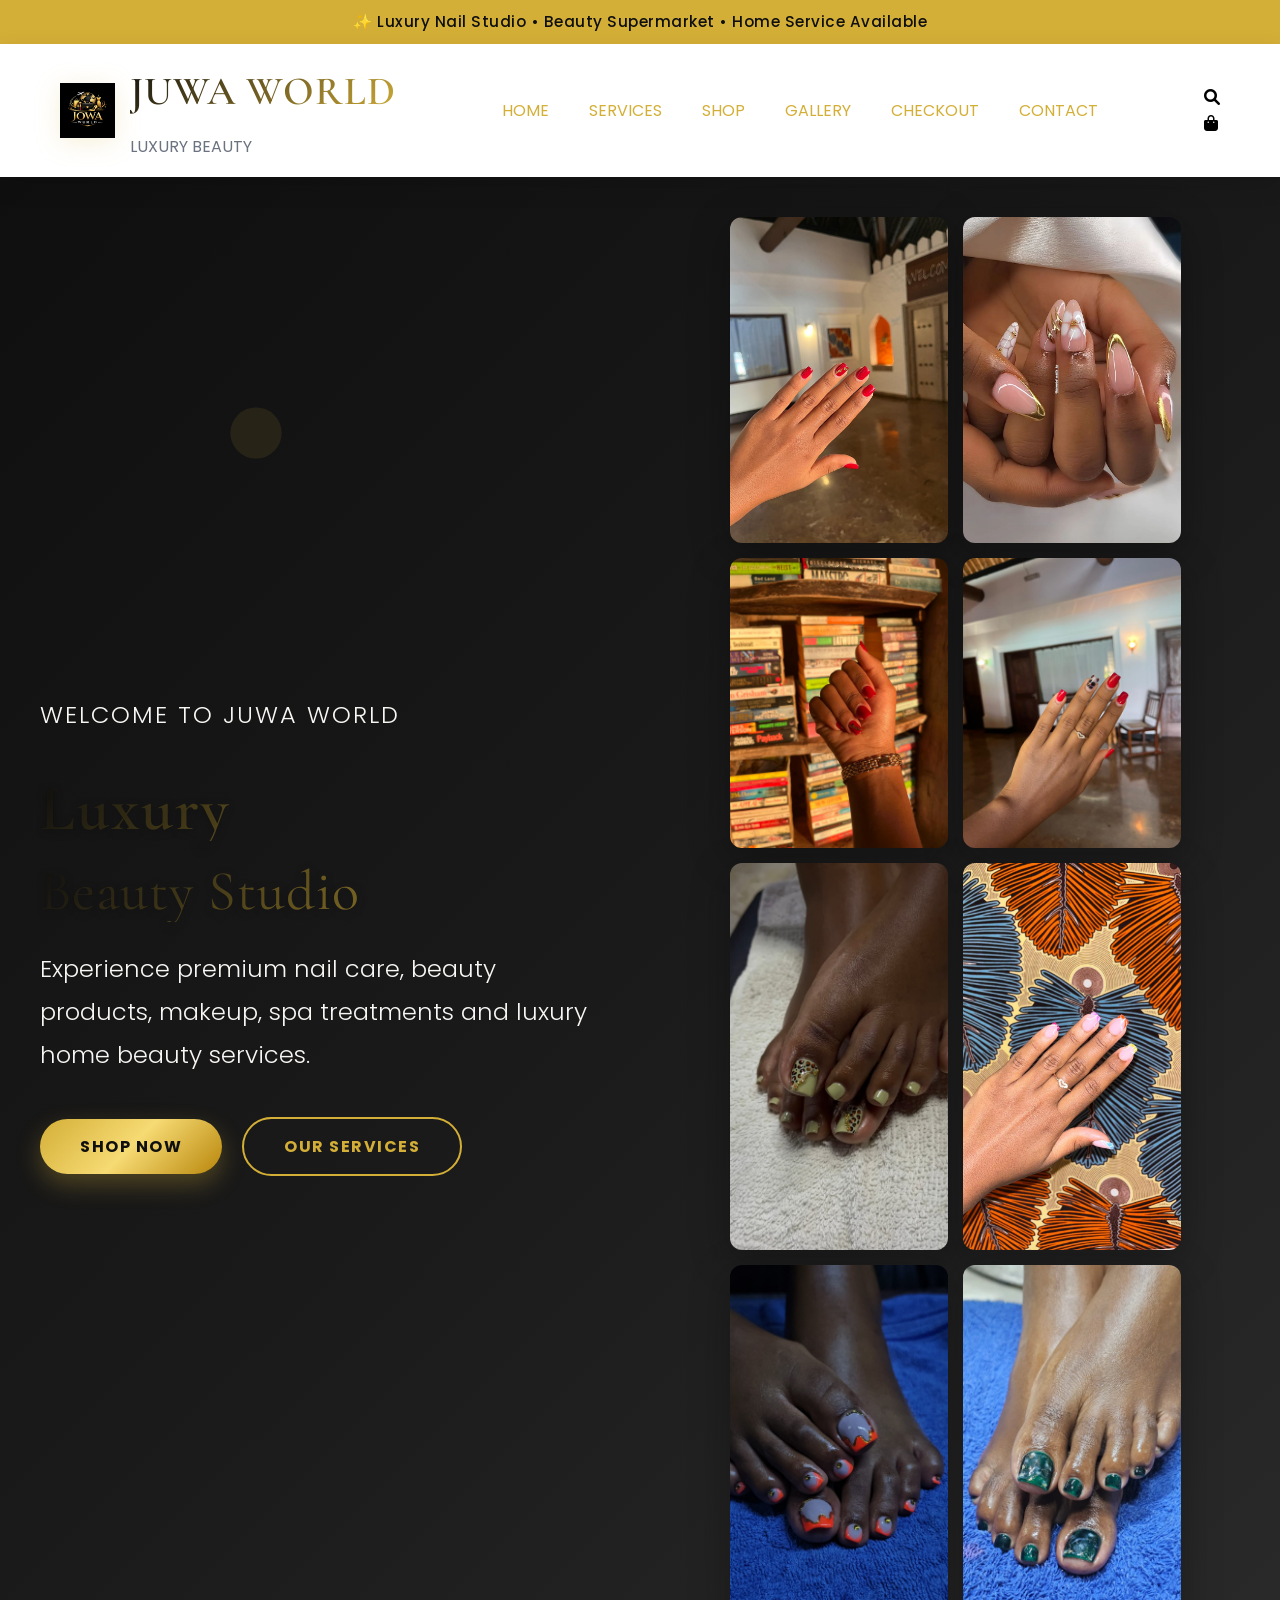
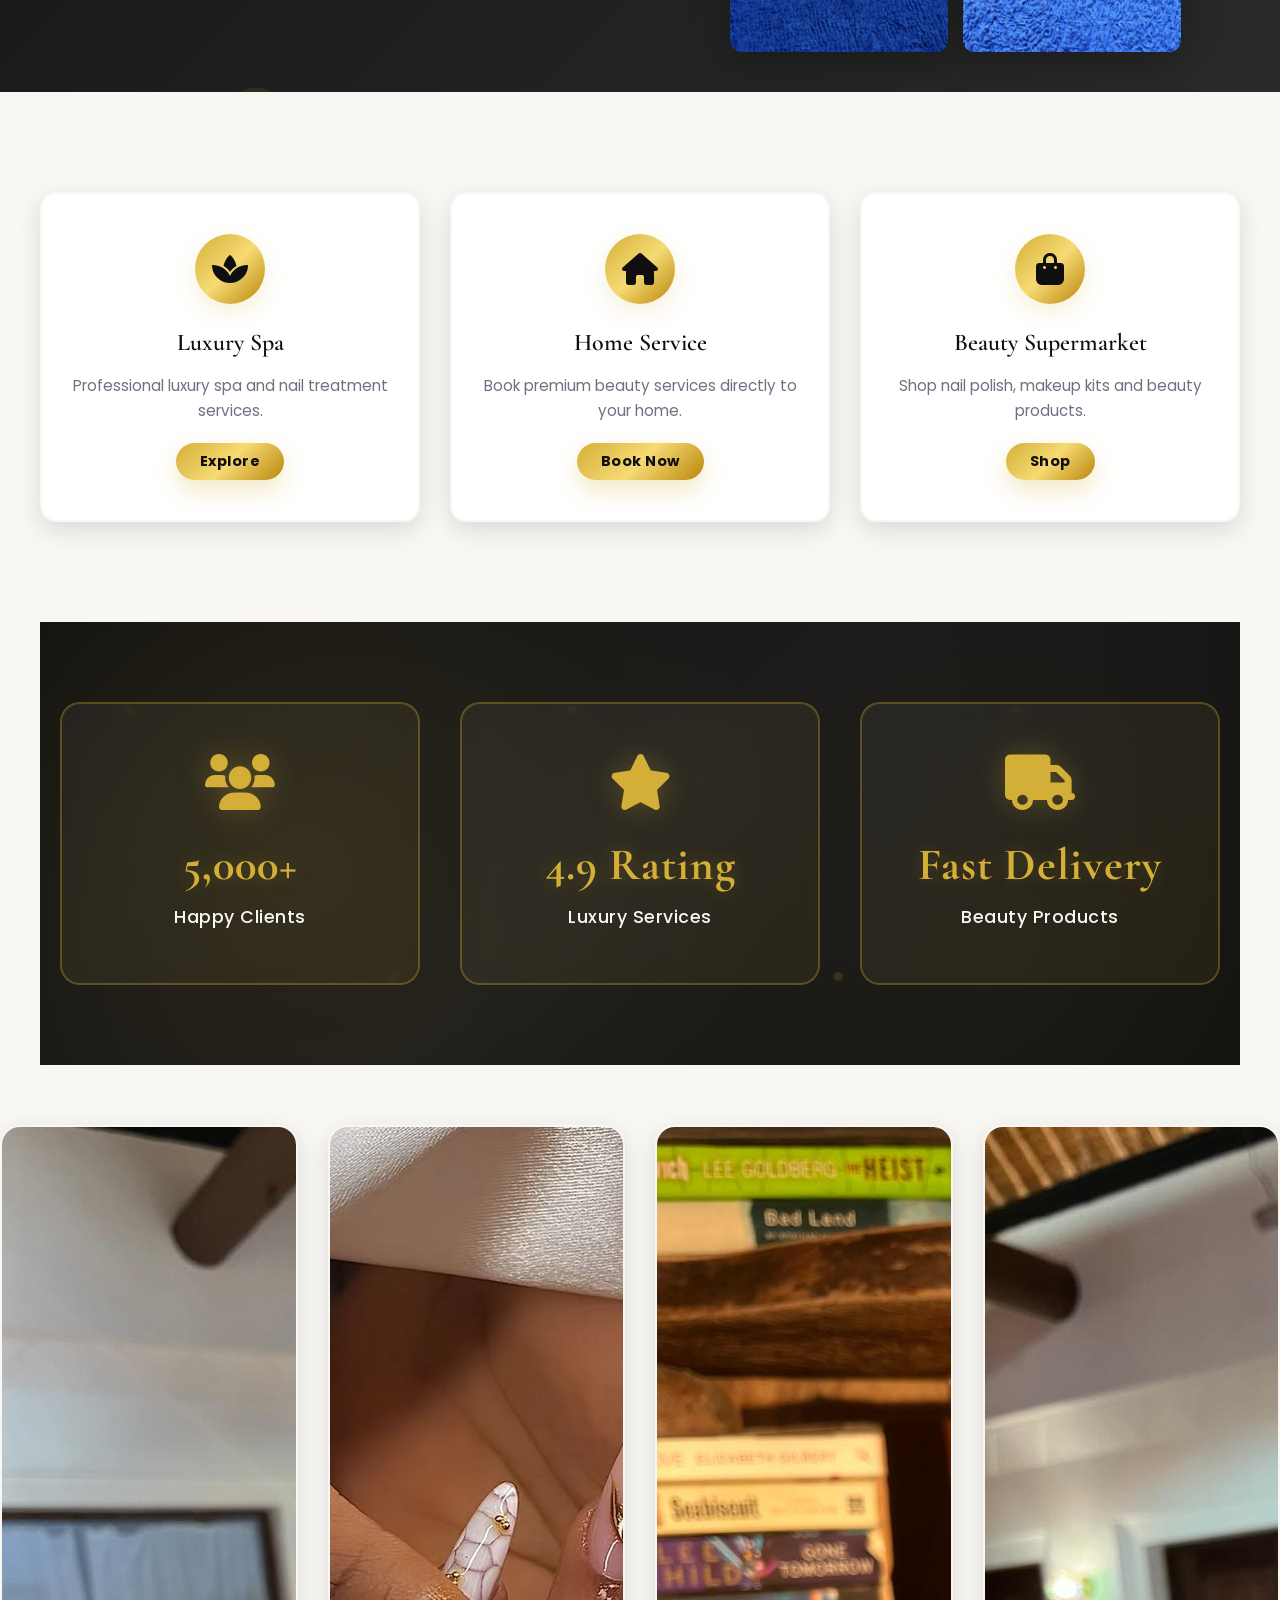
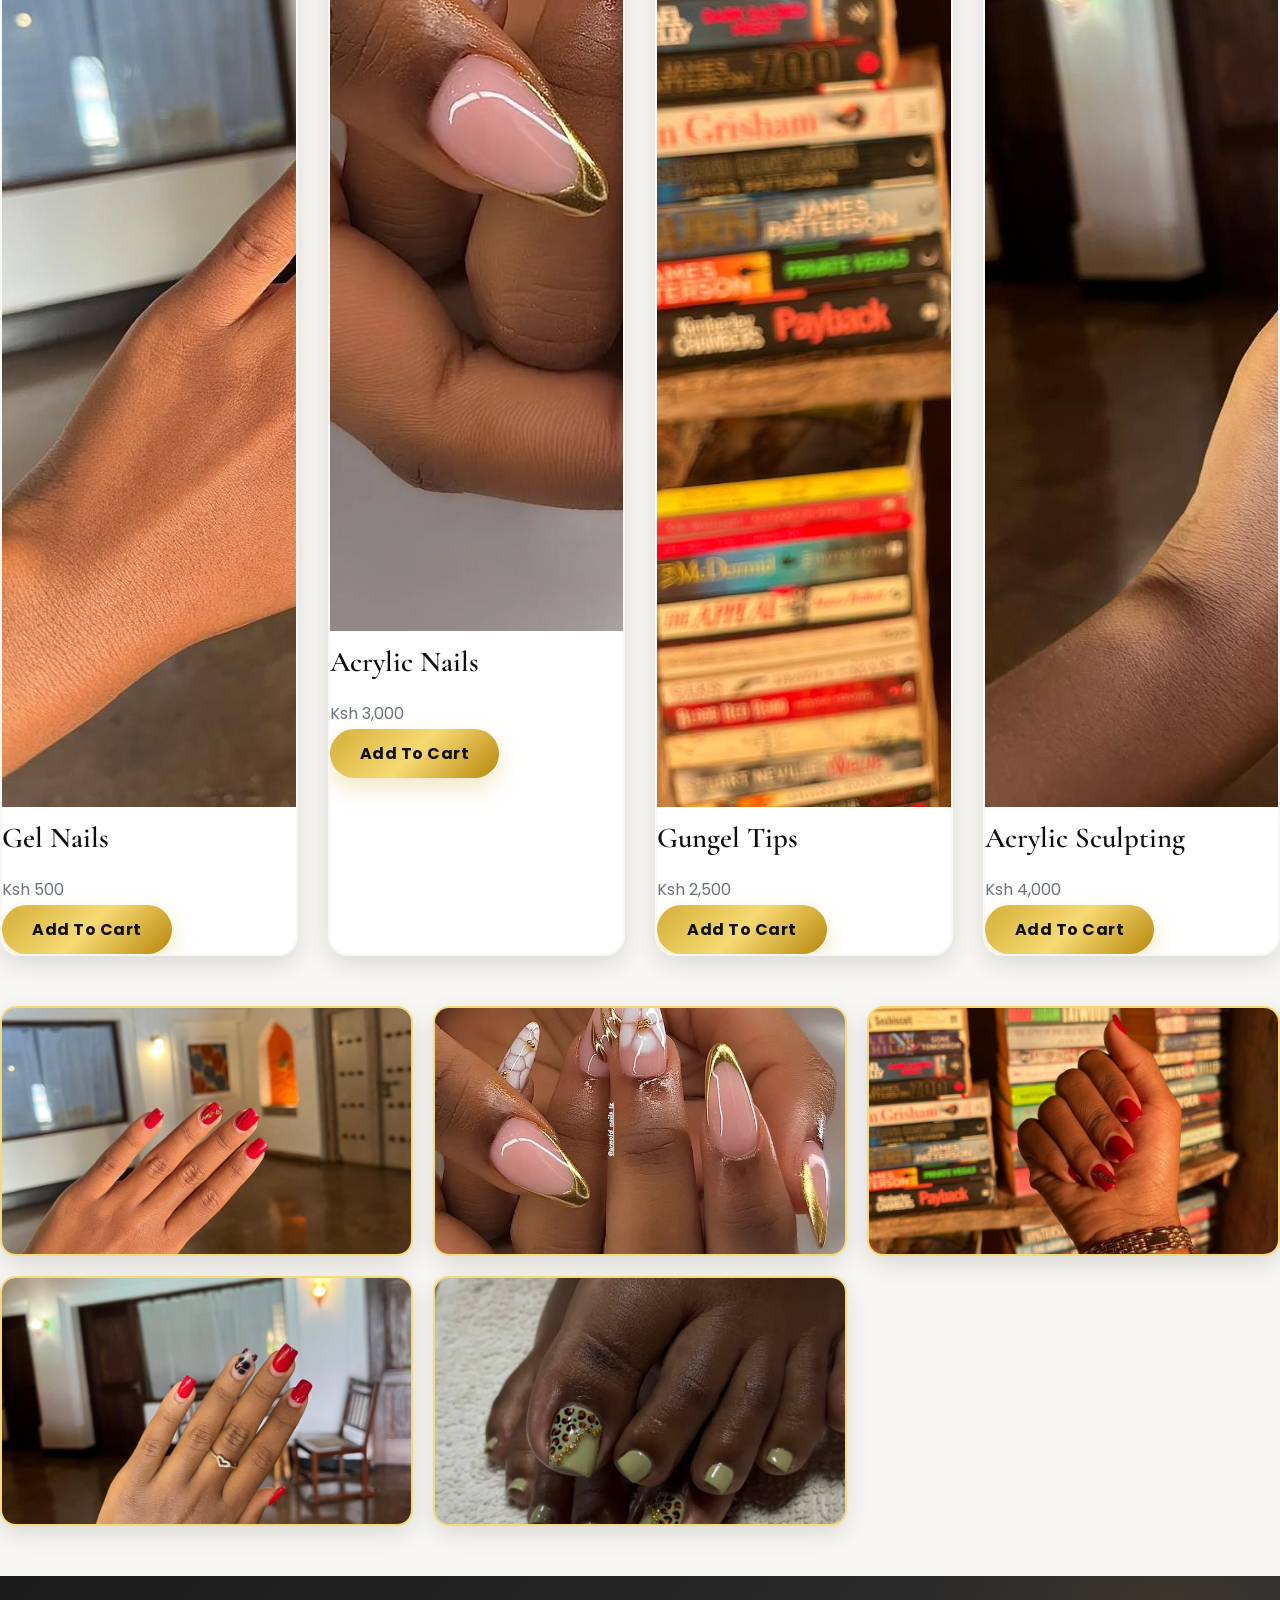
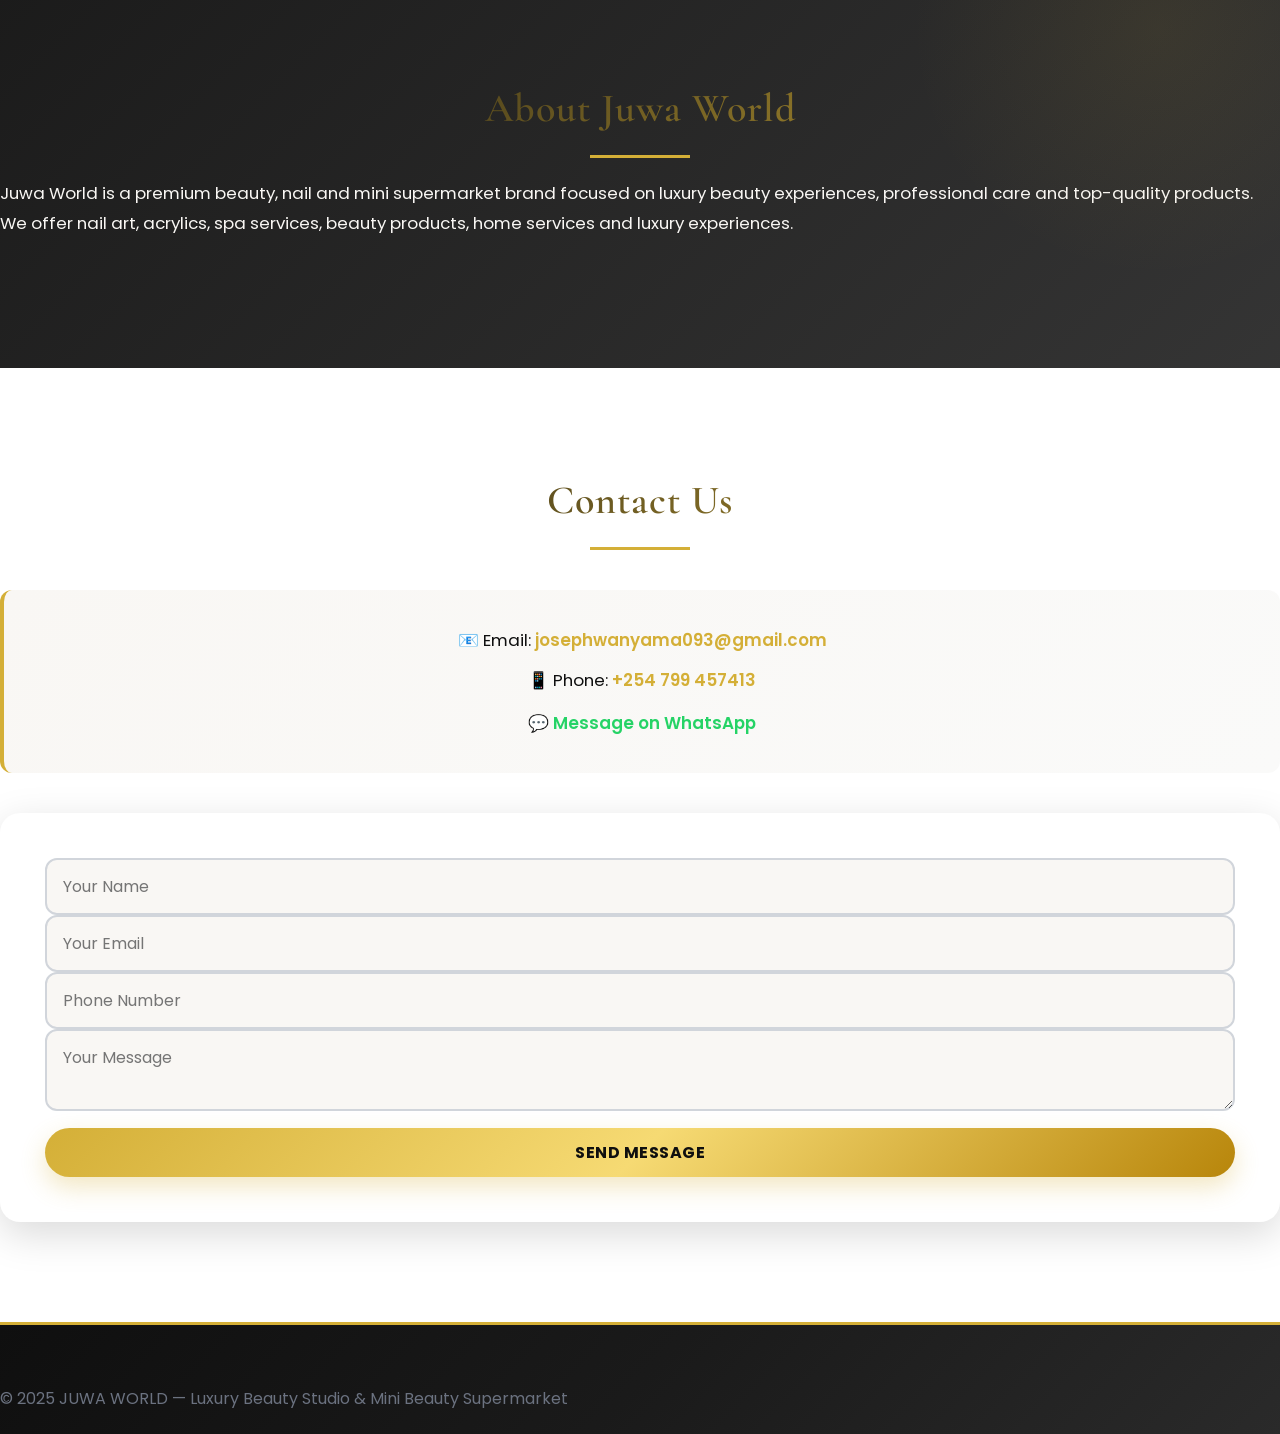
==== commit b57a3600: "Add files via upload 15th update" ====
--- a/index.html
+++ b/index.html
@@ -74,11 +74,12 @@
 
 <div class="nav-icons">
 
-<i class="fas fa-search"></i>
+<i class="fas fa-search" id="searchIcon" style="cursor: pointer;"></i>
 
 <div style="position:relative;">
 
-<i class="fas fa-shopping-bag"></i>
+<i class="fas fa-shopping-bag" id="cartIcon" style="cursor: pointer;"></i>
+<span id="cartCount" style="position: absolute; top: -8px; right: -8px; background: var(--gold); color: var(--dark); width: 20px; height: 20px; border-radius: 50%; display: flex; align-items: center; justify-content: center; font-size: 12px; font-weight: bold; display: none;">0</span>
 
 </div>
 
@@ -87,6 +88,34 @@
 </div>
 
 </nav>
+
+<!-- Cart Modal Popup -->
+<div id="cartModal" class="cart-modal" style="display: none;">
+  <div class="cart-modal-content">
+    <div class="cart-modal-header">
+      <h3>🛍️ Shopping Cart</h3>
+      <button class="close-cart" id="closeCart" style="background: none; border: none; font-size: 24px; cursor: pointer; color: var(--gold);">&times;</button>
+    </div>
+    <div id="cartModalItems" class="cart-modal-items"></div>
+    <div class="cart-modal-footer">
+      <div class="cart-modal-total">
+        <strong>Total:</strong> <span id="cartModalTotal">Ksh 0</span>
+      </div>
+      <a href="checkout.html" class="checkout-btn" style="text-decoration: none; display: block; text-align: center;">Proceed to Checkout</a>
+    </div>
+  </div>
+</div>
+
+<!-- Search Modal Popup -->
+<div id="searchModal" class="search-modal" style="display: none;">
+  <div class="search-modal-content">
+    <div class="search-modal-header" style="display: flex; align-items: center; gap: 10px; padding: 20px; border-bottom: 2px solid var(--gold);">
+      <input type="text" id="searchInput" placeholder="Search products..." style="flex: 1; padding: 12px; border: 2px solid var(--gold); border-radius: 8px; font-size: 16px;">
+      <button class="close-search" id="closeSearch" style="background: none; border: none; font-size: 28px; cursor: pointer; color: var(--gold); padding: 0; width: 40px; height: 40px; display: flex; align-items: center; justify-content: center; flex-shrink: 0;">&times;</button>
+    </div>
+    <div id="searchResults" class="search-results" style="padding: 20px;"></div>
+  </div>
+</div>
 
 <!-- =========================================
 HERO SECTION
@@ -441,9 +470,13 @@
 </h2>
 
 <div class="contact-info-quick">
-<p>📧 Email: <span id="displayEmail" data-type="email" style="cursor: pointer; color: var(--gold); text-decoration: underline;">Click to reveal</span></p>
-<p>📱 Phone: <span id="displayPhone" data-type="phone" style="cursor: pointer; color: var(--gold); text-decoration: underline;">Click to reveal</span></p>
-<p style="font-size: 0.85rem; color: var(--gray); margin-top: 10px;">🔒 Contact information is encrypted for security</p>
+<p>📧 Email: <a href="mailto:josephwanyama093@gmail.com" style="color: var(--gold); text-decoration: none; font-weight: 600;">josephwanyama093@gmail.com</a></p>
+<p>📱 Phone: <a href="tel:+254799457413" style="color: var(--gold); text-decoration: none; font-weight: 600;">+254 799 457413</a></p>
+<p style="margin-top: 12px;">
+    <a href="https://wa.me/254799457413?text=Hi%20Juwa%20World%2C%20I%27d%20like%20to%20inquire%20about%20your%20services" target="_blank" style="color: #25D366; text-decoration: none; font-weight: 600; display: inline-block;">
+        💬 Message on WhatsApp
+    </a>
+</p>
 </div>
 
 <form class="contact-form" id="contactForm" method="POST" action="https://formspree.io/f/mgvewvqk">
--- a/styles.css
+++ b/styles.css
@@ -756,6 +756,138 @@
         grid-template-columns: 1fr;
         gap: 15px;
         margin-top: 20px;
+    }
+}
+
+.services-grid-page {
+    display: grid;
+    grid-template-columns: repeat(auto-fit, minmax(280px, 1fr));
+    gap: 30px;
+    margin-top: 50px;
+}
+
+@media (max-width: 768px) {
+    .services-grid-page {
+        grid-template-columns: repeat(auto-fit, minmax(220px, 1fr));
+        gap: 20px;
+        margin-top: 30px;
+    }
+}
+
+@media (max-width: 480px) {
+    .services-grid-page {
+        grid-template-columns: 1fr;
+        gap: 15px;
+        margin-top: 20px;
+    }
+}
+
+.service-box {
+    background: linear-gradient(135deg, var(--light-bg) 0%, var(--white) 100%);
+    padding: 40px 30px;
+    border-radius: 16px;
+    text-align: center;
+    transition: all 0.35s cubic-bezier(0.4, 0, 0.2, 1);
+    border: 2px solid var(--gold);
+    box-shadow: 0 8px 24px rgba(212, 175, 55, 0.1);
+    position: relative;
+    overflow: hidden;
+}
+
+.service-box::before {
+    content: '';
+    position: absolute;
+    top: 0;
+    left: 0;
+    right: 0;
+    bottom: 0;
+    background: linear-gradient(135deg, var(--gold) 0%, var(--gold-light) 100%);
+    opacity: 0;
+    transition: opacity 0.35s ease;
+    z-index: -1;
+}
+
+.service-box:hover {
+    transform: translateY(-12px);
+    box-shadow: var(--shadow-hover);
+}
+
+.service-box:hover::before {
+    opacity: 0.05;
+}
+
+.service-box i {
+    font-size: 3rem;
+    color: var(--gold);
+    margin-bottom: 15px;
+    display: block;
+    transition: all 0.35s ease;
+}
+
+.service-box:hover i {
+    font-size: 3.5rem;
+    transform: rotate(10deg) scale(1.1);
+}
+
+.service-box h3 {
+    color: var(--dark);
+    font-size: 1.3rem;
+    margin-bottom: 20px;
+    font-weight: 600;
+    letter-spacing: 0.5px;
+}
+
+.enquire-btn {
+    display: inline-block;
+    background: linear-gradient(135deg, #25D366 0%, #20BA5E 100%);
+    color: white;
+    padding: 12px 28px;
+    border-radius: 8px;
+    text-decoration: none;
+    font-weight: 600;
+    transition: all 0.3s ease;
+    font-size: 1rem;
+    box-shadow: 0 4px 15px rgba(37, 211, 102, 0.3);
+}
+
+.enquire-btn:hover {
+    transform: translateY(-3px);
+    box-shadow: 0 6px 20px rgba(37, 211, 102, 0.4);
+    background: linear-gradient(135deg, #20BA5E 0%, #1aa85a 100%);
+}
+
+@media (max-width: 768px) {
+    .service-box {
+        padding: 30px 20px;
+    }
+    
+    .service-box i {
+        font-size: 2.5rem;
+    }
+    
+    .service-box h3 {
+        font-size: 1.1rem;
+    }
+}
+
+@media (max-width: 480px) {
+    .service-box {
+        padding: 20px 15px;
+    }
+    
+    .service-box i {
+        font-size: 2rem;
+        margin-bottom: 10px;
+    }
+    
+    .service-box h3 {
+        font-size: 1rem;
+        margin-bottom: 15px;
+    }
+    
+    .enquire-btn {
+        padding: 10px 20px;
+        font-size: 0.9rem;
     }
 }
 
@@ -2368,4 +2500,259 @@
         padding: 12px 15px;
         font-size: 0.9rem;
     }
+}
+
+/* =========================================================
+   CART MODAL
+========================================================= */
+
+.cart-modal {
+    position: fixed;
+    top: 0;
+    left: 0;
+    right: 0;
+    bottom: 0;
+    background: rgba(0, 0, 0, 0.7);
+    display: none;
+    align-items: flex-start;
+    justify-content: flex-end;
+    z-index: 1000;
+    padding-top: 80px;
+}
+
+.cart-modal.active {
+    display: flex !important;
+}
+
+.cart-modal-content {
+    background: var(--white);
+    width: 100%;
+    max-width: 400px;
+    height: calc(100vh - 80px);
+    display: flex;
+    flex-direction: column;
+    box-shadow: var(--shadow-dark);
+    animation: slideInRight 0.3s ease-out;
+}
+
+.cart-modal-header {
+    padding: 20px;
+    border-bottom: 2px solid var(--gold);
+    display: flex;
+    justify-content: space-between;
+    align-items: center;
+    background: linear-gradient(135deg, var(--light-bg) 0%, var(--white) 100%);
+}
+
+.cart-modal-header h3 {
+    color: var(--dark);
+    font-size: 1.3rem;
+    margin: 0;
+}
+
+.cart-modal-items {
+    flex: 1;
+    overflow-y: auto;
+    padding: 20px;
+}
+
+.cart-modal-item {
+    display: flex;
+    justify-content: space-between;
+    align-items: center;
+    padding: 15px;
+    border-bottom: 1px solid var(--light-bg);
+    gap: 15px;
+}
+
+.cart-modal-item-info {
+    flex: 1;
+}
+
+.cart-modal-item-name {
+    color: var(--dark);
+    font-weight: 600;
+    margin-bottom: 5px;
+}
+
+.cart-modal-item-price {
+    color: var(--gold);
+    font-weight: 700;
+}
+
+.cart-modal-item-quantity {
+    display: flex;
+    align-items: center;
+    gap: 8px;
+}
+
+.quantity-btn {
+    background: var(--light-bg);
+    border: 1px solid var(--gold);
+    color: var(--dark);
+    width: 25px;
+    height: 25px;
+    border-radius: 4px;
+    cursor: pointer;
+    font-weight: bold;
+    transition: all 0.2s;
+}
+
+.quantity-btn:hover {
+    background: var(--gold);
+    color: var(--white);
+}
+
+.remove-item-btn {
+    background: none;
+    border: none;
+    color: #dc2626;
+    cursor: pointer;
+    font-size: 18px;
+    transition: all 0.2s;
+}
+
+.remove-item-btn:hover {
+    transform: scale(1.2);
+}
+
+.cart-empty {
+    text-align: center;
+    padding: 40px 20px;
+    color: var(--gray);
+}
+
+.cart-modal-footer {
+    padding: 20px;
+    border-top: 2px solid var(--gold);
+    background: var(--light-bg);
+}
+
+.cart-modal-total {
+    display: flex;
+    justify-content: space-between;
+    margin-bottom: 15px;
+    font-size: 1.2rem;
+    color: var(--dark);
+}
+
+.cart-modal-total span {
+    color: var(--gold);
+    font-weight: 700;
+}
+
+.checkout-btn {
+    background: var(--gradient-gold);
+    color: var(--dark);
+    padding: 12px 20px;
+    border-radius: 8px;
+    font-weight: 600;
+    border: none;
+    cursor: pointer;
+    transition: all 0.3s;
+    display: block;
+    text-align: center;
+}
+
+.checkout-btn:hover {
+    transform: translateY(-2px);
+    box-shadow: var(--shadow-hover);
+}
+
+/* =========================================================
+   SEARCH MODAL
+========================================================= */
+
+.search-modal {
+    position: fixed;
+    top: 0;
+    left: 0;
+    right: 0;
+    bottom: 0;
+    background: rgba(0, 0, 0, 0.7);
+    display: none;
+    align-items: flex-start;
+    justify-content: center;
+    z-index: 1000;
+    padding-top: 100px;
+}
+
+.search-modal.active {
+    display: flex !important;
+}
+
+.search-modal-content {
+    background: var(--white);
+    width: 90%;
+    max-width: 600px;
+    border-radius: 12px;
+    box-shadow: var(--shadow-dark);
+    animation: slideDown 0.3s ease-out;
+    position: relative;
+}
+
+.search-modal-header {
+    padding: 20px;
+    border-bottom: 2px solid var(--gold);
+    position: relative;
+}
+
+.search-results {
+    max-height: 400px;
+    overflow-y: auto;
+}
+
+.search-result-item {
+    padding: 15px 20px;
+    border-bottom: 1px solid var(--light-bg);
+    cursor: pointer;
+    transition: all 0.2s;
+}
+
+.search-result-item:hover {
+    background: var(--light-bg);
+    padding-left: 25px;
+}
+
+.search-result-name {
+    color: var(--dark);
+    font-weight: 600;
+    margin-bottom: 5px;
+}
+
+.search-result-price {
+    color: var(--gold);
+    font-weight: 700;
+}
+
+.no-results {
+    text-align: center;
+    padding: 40px 20px;
+    color: var(--gray);
+}
+
+/* =========================================================
+   ANIMATION VARIANTS
+========================================================= */
+
+@keyframes slideInRight {
+    from {
+        transform: translateX(400px);
+        opacity: 0;
+    }
+    to {
+        transform: translateX(0);
+        opacity: 1;
+    }
+}
+
+/* Responsive adjustments */
+@media (max-width: 768px) {
+    .cart-modal-content {
+        max-width: 100%;
+    }
+    
+    .search-modal-content {
+        width: 95%;
+    }
 }
